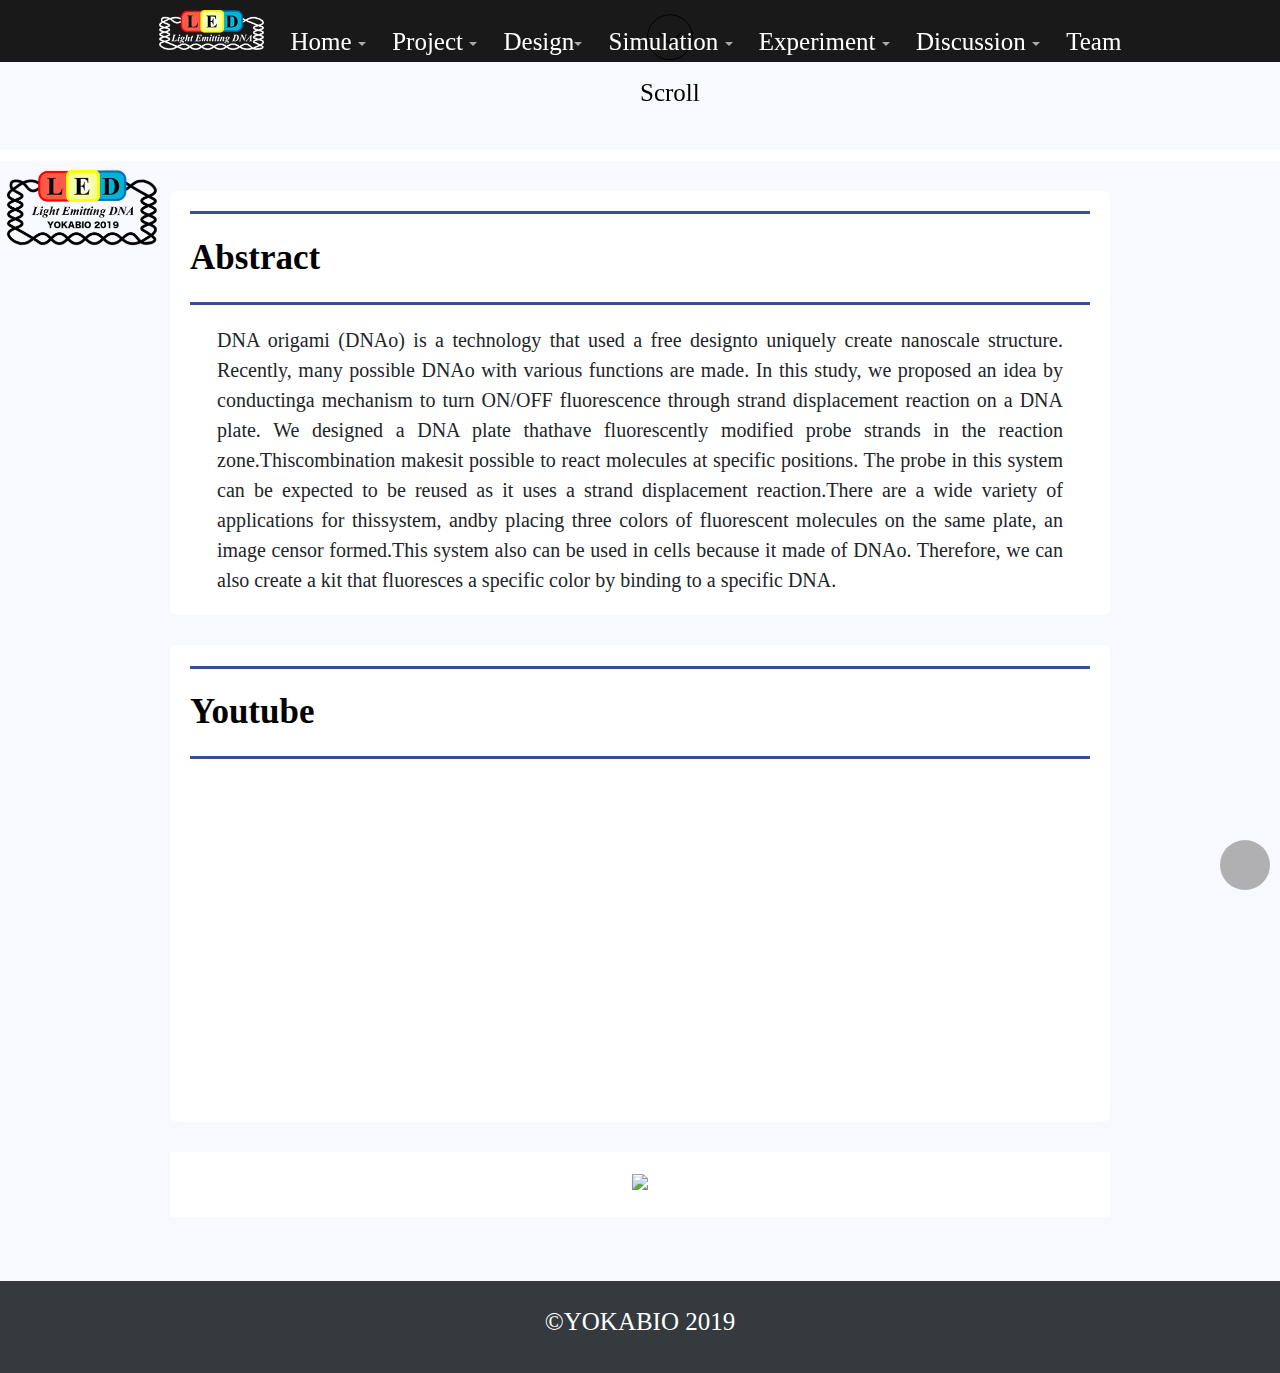
==== index.html @ 9dc6a233 "Add files via upload" ====
<!doctype html>

<html lang="ja">



<head>

	<meta charset="utf-8">

	<meta name="viewport" content="width=device-width, initial-scale=1, shrink-to-fit=no">

	<meta http-equiv="x-ua-compatible" content="ie=edge">


	<link rel="stylesheet" href="Web/common.css">


	<link rel="stylesheet" href="https://use.fontawesome.com/releases/v5.2.0/css/all.css" integrity="sha384-hWVjflwFxL6sNzntih27bfxkr27PmbbK/iSvJ+a4+0owXq79v+lsFkW54bOGbiDQ" crossorigin="anonymous">


	<title>YOKABIO2019</title>


	<script src="https://ajax.googleapis.com/ajax/libs/jquery/3.2.1/jquery.min.js"></script>
	<script src="Web/js/jquery.rwdImageMaps.min.js"></script>
	<script src="Web/cjs/ham_menu.js"></script>
	<script src="Web/cjs/imagemap.js"></script>
	<script src="Web/cjs/menu_scroll.js"></script>
	<script src="Web/cjs/scroll.js"></script>
	<script src="Web/cjs/submenu.js"></script>
	<script src="Web/cjs/submenu_k.js"></script>
	<script src="Web/cjs/top_image.js"></script>
</head>



<body>
	<!--Topについて-->
	<header>
		<video src="Web/img/main.mp4" loop autoplay muted playsinline></video>
		<a href="#subA"><span></span>Scroll</a>
	</header>
		
	<!--ハンバーガーメニュー-->
	<div class="navToggle">
		<span></span><span></span><span></span><span>menu</span>
	</div>
	<nav class="globalMenuSp">
		<ul>
			<div class="space"></div><div class="space"></div><div class="space"></div><div class="space"></div>
			<li><a href="Web/Home/Home.html">Home <span class="caret"></span></a></li>
			<li><a href="Web/Project/Project.html">Project <span class="caret"></span></a></li>
			<li><a href="Web/Design/Design.html">Design<span class="caret"></span></a></li>
			<li><a href="Web/Simulation/Simulation.html">Simulation <span class="caret"></span></a></li>
			<li><a href="Web/Experiment/Experiment.html">Experiment <span class="caret"></span></a></li>
			<li><a href="Web/Discussion/Discussion.html">Discussion<span class="caret"></span></a></li>
			<li><a href="Web/Team/Team.html">Team</a></li>
		</ul>
	</nav>
		
			
	<!--↓ナビゲーションバー(メイン)↓-->
	<nav id="menu-wrap2">
		<div class="cp_navi">
		<ul>
			<li><a href="Web/Home/Home.html"><img src="Web/img/icon.png" height="40px"><a></li>
			<li>
				<a href="Web/Home/Home.html">Home <span class="caret"></span></a>
				<div>
				<ul>
					<li><a href="Web/Home/Home.html#ABSTRACT">Abstract</a></li>
					<li><a href="Web/Home/Home.html#YOUTUBE">Youtube</a></li>
				</ul>
				</div>
			</li>
			<li>
				<a href="Web/Project/Project.html">Project <span class="caret"></span></a>
				<div>
				<ul>
					<li><a href="Web/Project/Project.html#Background">Background</a></li>
					<li><a href="Web/Project/Project.html#TheProblem">The Problem</a></li>
					<li><a href="Web/Project/Project.html#Idea">Our idea</a></li>
				</ul>
				</div>
			</li>
			<li>
				<a href="Web/Design/Design.html">Design<span class="caret"></span></a>
				<div>
				<ul>
					<li><a href="Web/Design/Design.html#Mechanism">Mechanism</a></li>
					<li><a href="Web/Design/Design.html#DNAo">DNA origami</a></li>
					<li><a href="Web/Design/Design.html#DSD">DNA strand displacement network</a></li>
				</ul>
				</div>
			</li>
			<li>
				<a href="Web/Simulation/Simulation.html">Simulation <span class="caret"></span></a>
				<div>
				<ul>
					<li><a href="Web/Simulation/Simulation.html#cadnano">cadnano</a></li>
					<li><a href="Web/Simulation/Simulation.html#nupack">nupack</a></li>
				</ul>
				</div>
			</li>
			<li>
				<a href="Web/Experiment/Experiment.html">Experiment <span class="caret"></span></a>
				<div>
				<ul>
					<li><a href="Web/Experiment/Experiment.html#DSDr">DSD</a></li>
					<li><a href="Web/Experiment/Experiment.html#DNAo">DNAo</a></li>
					<li><a href="Web/Experiment/Experiment.html#san">DSD on DNAo</a></li>
				</ul>
				</div>
			</li>
			<li>
				<a href="Web/Discussion/Discussion.html">Discussion <span class="caret"></span></a>
				<div>
				<ul>
					<li><a href="Web/Discussion/Discussion.html#Future">Future</a></li>
					<li><a href="Web/Discussion/Discussion.html#ELSI">ELSI</a></li>
				</ul>
				</div>
			</li>							
			<li><a href="Web/Team/Team.html">Team</a></li>
		</ul>
		</div>
	</nav>
	<!--↑ナビゲーションバー(メイン)↑-->
				
	<!--↓ナビゲーションバー(サブ)-->
	<div id="na">
		<div id="navitop">
			<li><a href="Web/Home/Home.html"><img src="Web/img/icon2.png"><a></li>
		</div>
	</div>
	<!--↑ナビゲーションバー(サブ)↑-->
				
	<!--↓トップに戻るボタン↓-->
	<div id="page_top">
		<i class="fas fa-angle-double-up fa-2x faa-bounce animated-hover top-bottom"></i>
	<a href="#"></a></div>
	<!--↑トップに戻るボタン↑-->
		
						
   <!--<div class="space"></div>-->
		

		
		
		
		
	<main class="container">
		
		<div class="space" id="subA"></div>

		<div class="section1"  id="ABSTRACT">
			<h1>Abstract</h1>
			<div class="space"></div>
			<p>DNA origami (DNAo) is a technology that used a free designto uniquely create nanoscale structure. Recently, many possible DNAo with various functions are made. In this study, we proposed an idea by conductinga mechanism to turn ON/OFF fluorescence through strand displacement  reaction  on  a  DNA  plate.  We  designed  a  DNA  plate  thathave  fluorescently modified  probe  strands  in  the  reaction  zone.Thiscombination  makesit  possible  to  react molecules at specific positions. The probe in this system can be expected to be reused as it uses a strand displacement reaction.There are a wide variety of applications for thissystem, andby placing three colors of fluorescent molecules on the same plate, an image censor formed.This system also can be used in cells because it made of DNAo. Therefore, we can also create a kit that fluoresces a specific color by binding to a specific DNA.</p>
		</div>
	
		<div class="space"></div>

		<div class="section1" id="YOUTUBE">
			<h1>Youtube</h1>
			<div class="space"></div>
			<iframe width="560" height="315" src="https://www.youtube.com/embed/-O4PA_ul11g" frameborder="0" allow="accelerometer; autoplay; encrypted-media; gyroscope; picture-in-picture" allowfullscreen></iframe>
		</div>
						
		<div class="space"></div>
						
		<div class="section1"  id="Materials">
			<img class="imageIn" src="Web/img/map.png" usemap="#image-map">
			<map name="image-map">
				<area shape="circle" coords="508,142,96" href="Web/Design/Design.html" target="" alt="blueBall" title="blueBall" />
				<area shape="circle" coords="509,373,97" href="Web/Design/Design.html" target="" alt="blueBall" title="blueBall" />
				<area shape="circle" coords="805,373,96" href="Web/Design/Design.html" target="" alt="blueBall" title="blueBall" />
				<area shape="circle" coords="1096,142,97" href="Web/Experiment/Experiment.html" target="" alt="blueBall" title="blueBall" />
				<area shape="circle" coords="1093,367,96" href="Web/Experiment/Experiment.html" target="" alt="blueBall" title="blueBall" />
				<area shape="circle" coords="1091,618,96" href="Web/Experiment/Experiment.html" target="" alt="blueBall" title="blueBall" />
				<area shape="circle" coords="459,638,65" href="Web/Experiment/Experiment.html" target="" alt="blueBall" title="blueBall" />
				<area shape="circle" coords="642,638,64" href="Web/Experiment/Experiment.html" target="" alt="blueBall" title="blueBall" />
				<area shape="circle" coords="825,637,66" href="Web/Experiment/Experiment.html" target="" alt="blueBall" title="blueBall" />
			</map>
		</div>
		
		
	</main>


	<footer>
		<p>&copy;YOKABIO 2019</p>
	</footer>

</body>

</html>
---- Web/common.css ----
/* 
html5doctor.com Reset Stylesheet
v1.6.1
Last Updated: 2010-09-17
Author: Richard Clark - http://richclarkdesign.com 
Twitter: @rich_clark
*/
html, body, div, span, object, iframe,

h1, h2, h3, h4, h5, h6, p, blockquote, pre,

abbr, address, cite, code,

del, dfn, em, img, ins, kbd, q, samp,

small, strong, var, b, i,

dl, dt, dd, ol, ul, li,

fieldset, form, label, legend,

table, caption, tbody, tfoot, thead, tr, th, td,

article, aside, canvas, details, figcaption, figure, 

footer, header, hgroup, menu, nav, section, summary,

time, mark, audio, video {
	margin:0;
	padding:0;
	border:0;
	outline:0;
	font-size:100%;
	vertical-align:baseline;
	background: transparent;
}

body {
	line-height:1;
}

article,aside,details,figcaption,figure,
footer,header,hgroup,menu,nav,section { 
	display:block;
}

nav ul {
	list-style:none;
}

blockquote, q {
	quotes:none;
}

blockquote:before, blockquote:after,
q:before, q:after {
	content:'';
	content:none;
}

a {
	margin:0;
	padding:0;
	font-size:100%;
	vertical-align:baseline;
	background:transparent;
}

/* change colours to suit your needs */

ins {
	/*三ケタの色RGB（２５５，２５５，２５５）で書けることを示す）*/
	background-color:#ff9;
	color:#000;
	text-decoration:none;
}

/* change colours to suit your needs */
mark {
	background-color:#ff9;
	color:#000; 
	font-style:italic;
	font-weight:bold;
}

del {
	text-decoration: line-through;
}

abbr[title], dfn[title] {
	border-bottom:1px dotted;
	cursor:help;
}

table {
	border-collapse:collapse;
	border-spacing:0;
}

/* change border colour to suit your needs */

hr {
	display:block;
	height:1px;
	border:0;
	border-top:1px solid #cccccc;
	margin:1em 0;
	padding:0;
}

input, select {
	vertical-align:middle;
}

/*----------以上、リセットCSS------------------*/
/*文章の行間などを設定している*/
body {
	position: relative;
	margin: 0;
	font-family:  'Times New Roman',-apple-system,BlinkMacSystemFont,"Segoe UI",Roboto,"Helvetica Neue",Arial,sans-serif,"Apple Color Emoji","Segoe UI Emoji","Segoe UI Symbol";
	font-size: 1rem;
	font-weight: 400;
	line-height: 1.5;
	color: #212529;
	text-align: left;
	background-color: #f8f8ff;/*背景色*/
	
	background-image: url("img/BI.png");
	background-attachment: fixed;
	background-size: 100% 100%;
}
/*ヘッダー（グローバルナビゲーションを囲っている）*/
header {
	text-align: center;
	font-size: 25px;
	height: auto;
	background: white;
	position: relative;/*相対配置*/
}
header p {
	position: absolute;
	color: red;/*文字は白に*/
	font-weight: bold; /*太字に*/
	font-size: 2.4em;/*サイズ2倍*/
	font-family: Helvetica , "游ゴシック", sans-serif;
	top: 90%;
	left: 77%;
	-ms-transform: translate(-50%,-50%);
	-webkit-transform: translate(-50%,-50%);
	transform: translate(-50%,-50%);
	margin:0;
	padding:0;
	width: 600px;
}
header video {
	width: 100%;
	height: auto;
	text-align: center;
	font-wight: bold;
	font-size 2em;
	color: white;
	font-size: 50px;
	padding-top: auto;
	background-color: #f8f8ff;/*背景色*/
}

/*Experiment下のexperiment,simulationなどの項目を囲む*/
nav {
	text-align: center;
	font-size: 25px;
	height: auto;
	background: #f8f9fa;
}
/*------------------------------------------------------------------------------------------------------------------------------------------------------------*/
/*本文が中央ぞろえになり左右に余白を設定している。*/
.container{
	margin: 0 10%;
	text-align: center;
	/*background-color: white;*//*サイドメニューの兼ね合いが生じる*/
}
/*section1で設定した文章が灰色の枠に囲まれる*/
.section1 {
	width: 900px;
	height: auto;
	padding-bottom: 2%;
		padding-top: 2%;
		padding-left: 2%;
		padding-right: 2%;
	background-color: white;
	/*background-color: transparent;*/
	border-radius: 1%;
	margin-top: 1%;
	margin-left: auto;
	margin-right: auto;
}
/*section2で設定した文章が白色の枠に囲まれる*/
.section2 {
	width: 900px;
	height: auto;
	padding-bottom: 2%;
		padding-top: 2%;
		padding-left: 2%;
		padding-right: 2%;
	background-color: white;
	/*background-color: transparent;*/
	border-radius: 1%;
	margin-top: 0;/*1%*/
	margin-left: auto;
	margin-right: auto;
}
/*section1のh1で囲まれた題名(experience,simulation)が強調表示される。*/
.section1 h1{
	color: black;
	text-align: left;
	font-size: 35px;
	padding-top: 2%;
	padding-bottom: 2%;
	padding-left: 2%;
	
	padding: 0.5em 0;/*上下の余白*/
	border-top: solid 3px #364e96;/*上線*/
	border-bottom: solid 3px #364e96;/*下線*/

}
/*section2の題名(experience,simulation)が強調表示される。*/
.section2 h1{
	color: black;
	text-align: left;
	font-size: 35px;
	padding-top: 2%;
	padding-bottom: 2%;
	padding-left: 2%;
	
	padding: 0.5em 0;/*上下の余白*/
	border-top: solid 3px #364e96;/*上線*/
	border-bottom: solid 3px #364e96;/*下線*/
}
/*section1のh2で囲まれた題名(experience,simulation)が強調表示される。fontsizeが違う*/
.section1 h2{
	color: black;
	text-align: left;
	font-size: 25px;
	padding-top: 2%;
	padding-bottom: 2%;
	padding-left: 2%;
}
/*section2のh2で囲まれた題名(experience,simulation)が強調表示される。fontsizeが違う*/
.section2 h2{
	color: black;
	text-align: left;
	font-size: 25px;
	padding-top: 2%;
	padding-bottom: 2%;
	padding-left: 2%;
}
/*section1で囲まれた文章の表示が変わる*/
.section1 p{
	text-align: justify;
	font-size: 20px;
	padding-left: 3%;
	padding-right: 3%;
}
/*section2で囲まれた文章の表示が変わる*/
.section2 p{
	text-align: justify;
	font-size: 20px;
	padding-left: 3%;
	padding-right: 3%;
}
/*------------------------------------------------------------------------------------------------------------------------------------------------------------*/
.section1 ol{
	padding-left: 40px;
	padding-right: 10px;
	padding-top: 10px;
	padding-bottom: 10px
}
/*section2の題名(experience,simulation)が強調表示される。*/
.section2 ol{
	padding-left: 30px;
	padding-right: 10px;
	padding-top: 10px;
	padding-bottom: 10px
}
/*section1のh1で囲まれた題名(experience,simulation)が強調表示される。*/
.section1 ol li{
	text-align: left;
	font-size: 20px;
	padding-left: 1%;
	padding-right: 1%;

}
/*section2の題名(experience,simulation)が強調表示される。*/
.section2 ol li{
	text-align: left;
	font-size: 20px;
	padding-left: 1%;
	padding-right: 1%;
}

/*section1のh1で囲まれた題名(experience,simulation)が強調表示される。*/
.section1 ul{
	padding-left: 40px;
	padding-right: 10px;
	padding-top: 10px;
	padding-bottom: 10px

}
/*section2の題名(experience,simulation)が強調表示される。*/
.section2 ul{
	padding-left: 30px;
	padding-right: 10px;
	padding-top: 10px;
	padding-bottom: 10px
}
/*section1のh1で囲まれた題名(experience,simulation)が強調表示される。*/
.section1 ul li{
	text-align: justify;
	font-size: 20px;
	padding-left: 1%;
	padding-right: 1%;

}
/*section2の題名(experience,simulation)が強調表示される。*/
.section2 ul li{
	text-align: justify;
	font-size: 20px;
	padding-left: 1%;
	padding-right: 1%;
}
.section1 pre{
	text-align: left;
	font-size: 20px;
	width: 100%
	padding-left: 3%;
	padding-right: 3%;
}
/*------------------------------------------------------------------------------------------------------------------------------------------------------------*/
.space {
	width: auto;
	height: 20px;
	margin: auto;
	background: transparent;
}
.space2{
	display: inline-block;
	float: left
	background-color: transparent;
	width: 10px;
	height: auto;
	padding-bottom: 3%;
	border-radius: 1%;
	margin-top: 1%;
	margin-left: auto;
	margin-right: auto;*/
}
/*------------------------------------------------------------------------------------------------------------------------------------------------------------*/
/*一番下のcYOKABIOの表示をよくする*/
footer {
	height: 70px;
	font-size: 25px;
	padding-top: 22px;
	margin-top: 5%;
	background-color: #353A3F;
	color: white;
	text-align: center;
}
footer p{
	background-color: #353A3F;
	color: white;
}
/*------------------------------------------------------------------------------------------------------------------------------------------------------------*/
/*↓トップに戻るボタン用（使っていない）↓*/
#page_top{
	width: 50px;
	height: 50px;
	position: fixed;
	right: 10px;
	bottom: 10px;
	background: gray;
	opacity: 0.6;
	border-radius: 50%;
}

#page_top a{
	position: relative;
	display: block;
	width: 50px;
	height: 50px;
	text-decoration: none;
}

.top-bottom{
	position: fixed;
	right: 25px;
	bottom: 20px;
	color: whitesmoke;
}
/*------------------------------------------------------------------------------------------------------------------------------------------------------------*/
/*メニューを下スクロールで隠すため*/
#menu-wrap2 {
	position: fixed;
	z-index: 9999;
	width: 100%;
	/*left: 0;*/
	top: 0;
	/*上野メニューの色を変える*/
	background: rgba(0,0,0,.9);;
	transition: .3s;
}
/*メニューを下スクロールで隠すため*/
#menu-wrap {
	position: fixed;
	z-index: 9999;
	width: 100%;
	/*left: 0;*/
	top: 0;
	/*上野メニューの色を変える*/
	background: rgba(0,0,0,.0);
	transition: .3s;
}/*
#menu {
	list-style-type: none;
	width: 960px;
	margin: 0px auto;
	padding: 0;
}
#menu li {
	width: 20%;
	float: left;
	margin: 0;
	padding: 0;
	text-align: center;
}
#menu li a {
	display: block;
	width : 100%;
	padding: 20px 0;
	color: #fff;
	font-size: 14px;
	line-height: 1;
	text-decoration: none;
	transition: .3s;*/
}/*hoverでカーソル時に色を付ける*//*
#menu li a:hover {
	background: rgba(0,0,0,.3); 
}*//*------------------------------------------------------------------------------------------------------------------------------------------------------------*/

/*ナビゲーション（上につくメニュー欄）*/
.cp_navi {
	background-color: black;
	border: 1px solid #dedede;
	border-radius: 4px;
	box-shadow: 0 2px 2px -1px rgba(0, 0, 0, 0.055);
	color: #888888;
	display: block;
	margin: 1em 0%;
	overflow: hidden;
	width: 100%;
}
.cp_navi ul {
	margin: 0;
	padding: 0;
}
.cp_navi ul li {
	display: inline-block;
	list-style-type: none;
	-webkit-transition: all 0.2s;
	        transition: all 0.2s;
}
.cp_navi ul li a img{
	padding-top: 10px;
}
/*タイトル*/
.cp_navi ul li h1{
	display: inline-block;
	list-style-type: none;
	-webkit-transition: all 0.2s;
	        transition: all 0.2s;
}
/*下▲マーク*/
.cp_navi > ul > li > a > .caret {
	border-top: 4px solid #aaaaaa;
	border-right: 4px solid transparent;
	border-left: 4px solid transparent;
	content: '';
	display: inline-block;
	height: 0;
	width: 0;
	vertical-align: middle;
	-webkit-transition: color 0.1s linear;
	        transition: color 0.1s linear;
}
/*マークの下に表示*/
.cp_navi > ul > li > a {
	/*Homeなどの文字の色*/
	/*color: #aaaaaa;*/
	color: white;
	display: block;
	line-height: 40px;/*line-height: 56px;*/
	padding: 0 10px;
	text-decoration: none;
}/*触ると赤くなる →修正して水色に変更(古賀)*/
.cp_navi > ul > li:hover {
	background-color: rgb(106, 181, 252);
}
.cp_navi > ul > li:hover > a {
	color: rgb( 255, 255, 255 );
}
.cp_navi > ul > li:hover > a > .caret {
	border-top-color: rgb( 255, 255, 255 );
}
/*下につくものがボックスになる*/
.cp_navi > ul > li > div {
	/*下につけたものを同様に水色に変更(古賀)*/
	background-color: rgb(106, 181, 252);
	border-top: 0;
	border-radius: 0 0 4px 4px;
	box-shadow: 0 2px 2px -1px rgba(0, 0, 0, 0.055);
	display: none;
	margin: 0;
	opacity: 0;
	position: absolute;
	width: 300px;/*165px*/
	visibility: hidden;
	-webkit-transiton: opacity 0.2s;
	       transition: opacity 0.2s;
}
/*カーソル合わせると下に表示が出る visibilityはボックスの表示（visible）・非表示（hidden）を指定する際に使用*/
.cp_navi > ul > li:hover > div {
	display: block;
	opacity: 1;
	visibility: visible;
}
/*下に表示されるのが横から縦の表示になる*/
.cp_navi > ul > li > div ul > li {
	display: block;
}
/*下表示をきれいにする*/
.cp_navi > ul > li > div ul > li > a {
	color: #ffffff;
	display: block;
	padding: 5px 24px;/*padding: 12px 24px;*/
	text-decoration: none;
	
	border-bottom: solid 1px rgba( 255, 255, 255, 0.2);/*下線 追加部分*/
}
/*下表示にカーソル合わせたときに反応する*/
.cp_navi > ul > li > div ul > li:hover > a {
	background-color: rgba( 255, 255, 255, 0.1);
}
/*------------------------------------------------------------------------------------------------------------------------------------------------------------*/
/*↓サブナビゲーションバー用(スクロールに追従させる)↓sticky使うので使わない*/
.is-fixed {
	position: fixed;
		display:block;
	top: 0;
	left: 0;
	z-index: 2;
	width: 100%;
}
/*↑サブナビゲーションバー用↑*/
/*------------------------------------------------------------------------------------------------------------------------------------------------------------*/
/*サブナビゲーション*/
#na{
	float: left;
	width: 150px;
	
	position: -webkit-sticky;
	position: sticky;
	top: 4em; /*ここで止める位置を調整する*/
	
	/*background-color: gray;
	border-radius: 1%;*/
}
#navitop{
	float: left;
	display:block;
	margin-left:1%;
	margin-top:3%;
	padding-left:0;
	list-style-type:none;
	/*border-top:1px solid #cccccc;*/
	width: 150px;

	font-size: 30px;
}
#navitop  a{
	display:block;
	padding:5px 0px 5px 5px;
	/*background-color:#eeeeee;*/
	background:transparent;
	text-decoration:none;
	color:#555555;
	width:auto;

	text-align: left;
}
#navitop li a img{
	display:block;
	background:transparent;
	width:150px;
	height; auto;

}
#navitop li a img.hover{
	background-color:#aaaaaa;
}
/*サブメニュー（横にくっついているやつ）*/
#navi{
	float: left;
	display:inline-block;
	margin-left:1%;
	margin-top:5%;
	padding-left:0;
	list-style-type:none;
	/*border-top:1px solid #cccccc;*/
	width: 150px;

	border-left: solid 2px blue;
	font-size: 20px;
}

#navi li{
	/*border-left:1px solid #cccccc;
	border-right:1px solid #cccccc;
	border-bottom:1px solid #cccccc;*/
}

#navi  a{
	display:block;
	padding:5px 0px 5px 5px;
	/*background-color:#eeeeee;*/
	background:transparent;
	text-decoration:none;
	color:#555555;
	width:auto;

	text-align: left;
}

#navi a:hover{
	background-color:#aaaaaa;
}

#navi li.on{
	font-weight:bold;
}

/*sabumenyu強引なので変えたい*/
#navitop2{
	float: left;
	display:block;
	margin-left:0;
	margin-top:15%;
	padding-left:0;
	list-style-type:none;
	/*border-top:1px solid #cccccc;*/
	width: 150px;

	font-size: 30px;
}
#navitop2  a{
	display:block;
	padding:5px 0px 5px 0px;
	/*background-color:#eeeeee;*/
	background:transparent;
	text-decoration:none;
	color:#555555;
	width:auto;

	text-align: left;
}
/*サブメニュー（横にくっついているやつ）*/
#navi2{
	float: left;
	/*display:inline-block;*/
	margin-left:0;
	margin-top:10%;
	padding-left:0;
	list-style-type:none;
	/*border-top:1px solid #cccccc;*/
	width: 150px;

	border-left: solid 2px blue;
	font-size: 20px;
}

#navi2 li{
	/*border-left:1px solid #cccccc;
	border-right:1px solid #cccccc;
	border-bottom:1px solid #cccccc;*/
}

#navi2  a{
	display:block;
	padding:5px 0px 5px 5px;
	/*background-color:#eeeeee;*/
	background:transparent;
	text-decoration:none;
	color:#555555;
	width:auto;

	text-align: left;
}

#navi2 a:hover{
	background-color:#aaaaaa;
}

#navi2 li.on{
	font-weight:bold;
}
/*------------------------------------------------------------------------------------------------------------------------------------------------------------*/
p.break{
	word-break: break-all;
}
/*------------------------------------------------------------------------------------------------------------------------------------------------------------*/
.navToggle {
	display: block;
	position: fixed;    /* bodyに対しての絶対位置指定 */
	left: 13px;
	top: 12px;
	width: 42px;
	height: 51px;
	cursor: pointer;
	z-index: 3;
	background-color: #666;/*広げる前の色#666 rgb(106, 181, 252, 0.9)*/
	text-align: center;
}
 
.navToggle span {
	display: block;
	position: absolute;    /* .navToggleに対して */
	width: 30px;
	border-bottom: solid 3px #eee;
	-webkit-transition: .35s ease-in-out;
	-moz-transition: .35s ease-in-out;
	transition: .35s ease-in-out;
	left: 6px;
}
 
.navToggle span:nth-child(1) {
	top: 9px;
}
 
.navToggle span:nth-child(2) {
	top: 18px;
}
 
.navToggle span:nth-child(3) {
	top: 27px;
}
 
.navToggle span:nth-child(4) {
	border: none;
	color: #eee;
	font-size: 9px;
	font-weight: bold;
	top: 34px;
}

/* 最初のspanをマイナス45度に */
.navToggle.active span:nth-child(1) {
	top: 18px;
	left: 6px;
	-webkit-transform: rotate(-45deg);
	-moz-transform: rotate(-45deg);
	transform: rotate(-45deg);
}
 
/* 2番目と3番目のspanを45度に */
.navToggle.active span:nth-child(2),
.navToggle.active span:nth-child(3) {
	top: 18px;
	-webkit-transform: rotate(45deg);
	-moz-transform: rotate(45deg);
	transform: rotate(45deg);
}

nav.globalMenuSp {
	display: block;/**/
	position: fixed;
	z-index: 2;
	top: 0;
	left: 0;
	background-color: #ccc;/*	background: #fff; #ccc*/
	color: #000;
	text-align: center;
	transform: translateX(-120%);/*XとYで横から出てくるか縦から出てくるか指定できる*/
	transition: all 0.6s;
	width: 40%;/*100%だと画面一杯*/
	
	height: 100%;
	float:left;/*左側に配置したいとき*/
	overflow: scroll;
}
 
nav.globalMenuSp ul {
	background-color: #ccc;
	margin: 0 auto;
	padding: 0;
	width: 100%;
}
 
nav.globalMenuSp ul li {
	font-size: 0.9em;/*文字の大きさ*/
	list-style-type: none;
	padding: 0;
	width: 100%;
	border-bottom: 1px dotted #333;/*文字の境に点線*/
}
 
/* 最後はラインを描かない */
nav.globalMenuSp ul li:last-child {
	padding-bottom: 0;
	border-bottom: none;
}
 
nav.globalMenuSp ul li a {
	display: block;
	color: #000;/*文字の色*/
	padding: 0.2em 0;/*縦方向の幅を指定できる*/
}
 
/* このクラスを、jQueryで付与・削除する */
nav.globalMenuSp.active {
	transform: translateX(0%);/*-100と０で移動する*/
}

/*------------------------------------------------------------------------------------------------------------------------------------------------------------*/
.header{
	paddig: 10px 10px 0 10px;
	background-color: #8abc60;
}

.header h1{
	margine: 0;
	font-size:24px;
	line-height: 1;
}

.header h1 a{
	color: #fff;
	text-decoration:none;
}

.header .logo{
	margine: 0 10px 0 0;
	border: none;
	vertical-align: -15px;
}
/*------------------------------------------------------------------------------------------------------------------------------------------------------------*/
/*スクロールダウンボタン*/
header a {
	padding-top: 60px;
	position: absolute;
	bottom: 0px;
	left: 50%;
	z-index: 2;
	display: inline-block;
	-webkit-transform: translate(0, -50%);
	transform: translate(0, -50%);
	text-decoration: none;
	color: black;/*スクロールボタンの文字の色*/
}
header a span {
	position: absolute;
	top: 0;
	left: 50%;
	width: 46px;
	height: 46px;
	margin-left: -23px;
	border: 1px solid black;/*#fff*/
	border-radius: 100%;
	box-sizing: border-box;
}
header a span::after {
	position: absolute;
	top: 50%;
	left: 50%;
	content: '';
	width: 16px;
	height: 16px;
	margin: -12px 0 0 -8px;
	border-left: 1px solid black;
	border-bottom: 1px solid black;
	-webkit-transform: rotate(-45deg);
	transform: rotate(-45deg);
	box-sizing: border-box;
}
header a span::before {
	position: absolute;
	top: 0;
	left: 0;
	z-index: -1;
	content: '';
	width: 44px;
	height: 44px;
	box-shadow: 0 0 0 0 rgba(255,255,255,.1);/*255→0*/
	border-radius: 100%;
	opacity: 0;
	-webkit-animation: sdb 3s infinite;
	animation: sdb 3s infinite;
	box-sizing: border-box;
}
@-webkit-keyframes sdb {
	0% {
		opacity: 0;
	}
	30% {
		opacity: 1;
	}
	60% {
		box-shadow: 0 0 0 60px rgba(0,0,0,.1);
		opacity: 0;
	}
	100% {
		opacity: 0;
	}
}
@keyframes sdb {
	0% {
		opacity: 0;
	}
	30% {
		opacity: 1;
	}
	60% {
		box-shadow: 0 0 0 60px rgba(0,0,0,.1);
	opacity: 0;
	}
	100% {
		opacity: 0;
	}
}
/*------------------------------------------------------------------------------------------------------------------------------------------------------------*/
/*図表の設定を行う*/
.figure{
}

.figure img{
	width: 70%;
	height: auto;
}

.figure video{
	width: 70%;
	height: auto;
}

.figure h1{
	/*color: black;*/
	text-align: center;
	font-size: 25px;
	padding-bottom: 2%;
	padding-left: 2%;
	padding: 0;/*上下の余白*/
	border-top: 0;/*上線*/
	border-bottom: 0;/*下線*/
}

.figure p{
	text-align: left;
	font-size: 18px;
	padding-left: 3%;
	padding-right: 3%;
	text-align:	center;
}
/*------------------------------------------------------------------------------------------------------------------------------------------------------------*/
/*ソースコードを乗せるためのスライドパネル*/
input {
	display: none;
}
label {
	cursor: pointer;
	display: inline-block;
	padding: 10px 20px;
	border-radius: 4px;
	background: #0bd;
	color: #FFF;
	-webkit-transition: 0.1s;
	transition: 0.1s;
	width: 100px;
}
label:hover {
	background: #0090aa;
}
.panel {
	-webkit-transition: .3s ease;
	transition: .3s ease;
	height: 0;
	overflow: hidden;
	background: #F5F0CF;
	margin-top: 10px;
	padding: 0;
	border-radius: 5px;
}
input:checked + .panel {
	height: auto;
	padding: 15px;
}

/*下向き矢印*/
label span{
	display: inline-block;
	width: 0;
	height: 0;
	border-left: 5px solid transparent;
	border-right: 5px solid transparent;
	border-top: 5px solid white;
}
/*------------------------------------------------------------------------------------------------------------------------------------------------------------*/
.midasi{
	text-align:center;
	width: 900px;
	height: auto;
	padding-bottom: 3%;
	margin-top: 1%;
	margin-left: auto;
	margin-right: auto;
}
.midasi h1 {
	font-size: 40px;
	/*見出しを白→藍色へのグラデーションに変更(古賀)*/
	background: linear-gradient(#ffffff,#020085); /*背景色*/
	padding: 0.5em;/*文字周りの余白*/
	color: white;/*文字を白に*/
	
}
/*------------------------------------------------------------------------------------------------------------------------------------------------------------*/
/*edit by koga */
.photo {
	width:	100%;
	margin:		0;
	padding:	30;
	position:	relative; /* 相対位置指定 */
}
.photo img {
	width:		100%;
}
.text {
	width:		100%;
	font-size:	300%;
	text-align:	center;
	bottom:		10%;
	margin:		0;
	padding:	0;
	color:		#fff;
	background:	rgba(0,0,0,0.5); /* 帯の透明度 */
	position:	absolute; /* 絶対位置指定 */
}
/*------------------------------------------------------------------------------------------------------------------------------------------------------------*/
@media screen and (max-width:1260px){
	#navitop{
		width: 100px;
		font-size: 25px;
	}
	#navitop li a img{
		width:100px;
	}
	#navi{
		width: 100px;
		font-size: 15px;
	}
	body {
		background-image: url("img/BI2.png");
	}
}
@media screen and (max-width:1185px){
	#navitop{
		width: 85px;
		font-size: 15px;
	}
	#navitop li a img{
		width:85px;
	}
	#navi{
		width: 85px;
		font-size: 12px;
	}
}
@media screen and (max-width:1080px){
	#navitop{
		display: none;
	}
	#navitop2{
		display: none;
	}
}
@media screen and (max-width:900px){
	.cp_navi{
		display: none;
	}
}
@media screen and (max-width:1000px){
.cp_navi ul li img{
		display: none;
	}
}
@media screen and (min-width:901px){
	.navToggle {
		display: none;
	}
}
@media screen and (min-width:900px){
	nav.globalMenuSp {
		display: none;/**/
	}
}
@media screen and (max-width:1000px){
    .section1 {
		width: auto;
	}
	.section2 {
		width: auto;
	}	
	
}
@media screen and (max-width:1000px){
	.midasi{
		width: auto;
	}
}
@media screen and (max-width:1350px){
	header p {
		position: absolute;
		font-weight: bold; /*太字に*/
		font-size: 1.5em;/*サイズ2倍2em*/
		top: 90%;
		left: 70%;
		width: 400px;
	}
}
/*スマートフォンの大きさの時*/
@media screen and (max-width:650px){
	/*本文が中央ぞろえになり左右に余白を設定している。*/
	.container{
		margin: 0;
		text-align: center;
	}
	/*section1で設定した文章が灰色の枠に囲まれる*/
	.section1 {
		width: auto;
		height: auto;
		padding-bottom: 0;
		/*background-color: gainsboro;*/
		background-color: white;
		border-radius: 0;
		margin-top: 1%;
		margin-left: auto;
		margin-right: auto;
	}
	/*section2で設定した文章が白色の枠に囲まれる*/
	.section2 {
		width: auto;
		height: auto;
		padding-bottom: 0;
		/*background-color: gainsboro;*/
		background-color: white;
		border-radius: 0;
		margin-top: 1%;
		margin-left: auto;
		margin-right: auto;
	}
	/*section1のh1で囲まれた題名(experience,simulation)が強調表示される。*/
	.section1 h1{
		color: black;
		text-align: left;
		font-size: 25px;
		padding-top: 1%;
		padding-bottom: 1%;
		padding-left: 1%;
	
		padding: 0.2em 0;/*上下の余白0.5*/
		border-top: solid 3px #364e96;/*上線*/
		border-bottom: solid 3px #364e96;/*下線*/
	}
	/*section2の題名(experience,simulation)が強調表示される。*/
	.section2 h1{
		color: black;
		text-align: left;
		font-size: 25px;
		padding-top: 1%;
		padding-bottom: 1%;
		padding-left: 1%;
	
		padding: 0.2em 0;/*上下の余白0.5*/
		border-top: solid 3px #364e96;/*上線*/
		border-bottom: solid 3px #364e96;/*下線*/
	}
	/*section1のh2で囲まれた題名(experience,simulation)が強調表示される。fontsizeが違う*/
	.section1 h2{
		color: black;
		text-align: left;
		font-size: 15px;
		padding-top: 2%;
		padding-bottom: 2%;
		padding-left: 2%;
	}
	/*section2のh2で囲まれた題名(experience,simulation)が強調表示される。fontsizeが違う*/
	.section2 h2{
		color: black;
		text-align: left;
		font-size: 15px;
		padding-top: 1%;
		padding-bottom: 1%;
		padding-left: 1%;
	}
	/*section1で囲まれた文章の表示が変わる*/
	.section1 p{
	text-align: justify;
		font-size: 14px;
		padding-left: 2%;
		padding-right: 2%;
	}
	/*section2で囲まれた文章の表示が変わる*/
	.section2 p{
	text-align: justify;
		font-size: 14px;
		padding-left: 2%;
		padding-right: 2%;
	}

	.section1 ol{
		padding-left: 40px;
		padding-right: 10px;
		padding-top: 10px;
		padding-bottom: 10px
	}
	.section2 ol{
		padding-left: 30px;
		padding-right: 10px;
		padding-top: 10px;
		padding-bottom: 10px
	}
	.section1 ol li{
		text-align: left;
		font-size: 14px;
		padding-left: 1%;
		padding-right: 1%;
	}
	.section2 ol li{
		text-align: left;
		font-size: 14px;
		padding-left: 1%;
		padding-right: 1%;
	}

	.section1 ul{
		padding-left: 40px;
		padding-right: 10px;
		padding-top: 10px;
		padding-bottom: 10px
	}
	.section2 ul{
		padding-left: 30px;
		padding-right: 10px;
		padding-top: 10px;
		padding-bottom: 10px
	}
	.section1 ul li{
		text-align: left;
		font-size: 14px;
		padding-left: 1%;
		padding-right: 1%;
	}
	.section2 ul li{
		text-align: left;
		font-size: 14px;
		padding-left: 1%;
		padding-right: 1%;
}

	header p {
		position: absolute;
		font-weight: bold; /*太字に*/
		font-size: 1.0em;/*サイズ2倍*/
		top:87%;
		left: 50%;
		width: 500px;
	}
	/*図表の設定を行う*/
	.figure{
	}

	.figure img{
		width: 70%;
		height: auto;
	}

	.figure video{
		width: 70%;
		height: auto;
	}

	.figure h1{
		/*color: black;*/
		text-align: center;
		font-size: 20px;
		padding-bottom: 2%;
		padding-left: 2%;
		padding: 0;/*上下の余白*/
		border-top: 0;/*上線*/
		border-bottom: 0;/*下線*/
	}

	.figure p{
		text-align: left;
		font-size: 14px;
		padding-left: 3%;
		padding-right: 3%;
		text-align:	center;
	}
}
@media screen and (max-width:1250px){
	header a{
		display:none;
	}
}
/*------------------------------------------------------------------------------------------------------------------------------------------------------------*/
.array{
}
.array p{
	text-align: left;
	font-size: 18px;
	padding-left: 3%;
	padding-right: 3%;
	border: 1px solid #ddd;
}
@media screen and (max-width:1000px){
	.array p{
		text-align: left;
		font-size: 15px;
		padding-left: 3%;
		padding-right: 3%;
		border: 1px solid #ddd;
	}
}
@media screen and (max-width:700px){
	.array p{
		text-align: left;
		font-size: 11px;
		padding-left: 3%;
		padding-right: 3%;
		border: 1px solid #ddd;
	}
}
/*------------------------------------------------------------------------------------------------------------------------------------------------------------*/
.member_top{
	display: inline-block;
	text-align: center;
	width: 90%;
}
.member_top h1{
	font-size: 35px;
}
.member_top p{
	font-size: 30px;
}
.member{
	display: inline-block;
	width: 330px;
	background-color: WHITE;
	border-radius: 10%;
	margin: 15px;
}
.member table{
	pointer-events: none;
	border-collapse: collapse;
	border-spacing: 0;
	width: 100%;
}

.member table tr{
  border-bottom: solid 1px transparent;
  cursor: pointer;
}

.member table th,table td{
  text-align: center;
  width: 30%;
  padding: 5px 0;
}

.member table img{
    border-radius: 50%;  /* 角丸半径を50%にする(=円形にする) */
    width:  250px;       /* ※縦横を同値に */
    height: 250px;       /* ※縦横を同値に */
}

.member table p{
	text-align: center;
	font-size: 30px;
	padding-left: 0%;
	padding-top: 0%;
}
.sponsor{
	display: inline-block;
	width: 100%;
	background-color: WHITE;
	border-radius: 10%;
}

.sponsor table{
	pointer-events: none;
	border-collapse: collapse;
	border-spacing: 0;
	width: 100%;
}

.sponsor table tr{
  border-bottom: solid 1px transparent;
  cursor: pointer;
}

.sponsor table th,table td{
  text-align: center;
  width: 30%;
  padding: 5px 0;
}

.sponsor table img{
    width:  90%;
}

.sponsor table p{
	text-align: center;
	font-size: 25px;
	padding-left: 0%;
	padding-top: 0%;
}
/*------------------------------------------------------------------------------------------------------------------------------------------------------------*/
.imageIn {
	width: 100%;
}

img[usemap] {
    max-width: 100%;
    height: auto;
}

/*------------------------------------------------------------------------------------------------------------------------------------------------------------*/
.btnblock{
	text-align: right;
}
.btn{
  position: relative;
  display: inline-block;
  border-radius: 5px;
  background-color: grey;
  padding: 10px;
  text-align: center;
  color: white;
  width: 250px;
  font-size: 15px;
}
.btn:after{
  display: block;
  content: "";
  position: absolute;
  top: 50%;
  right: 10px;
  width: 6px;
  height: 6px;
  margin: -4px 0 0 0;
  border-top: solid 2px #fff;
  border-right: solid 2px #fff;
  -webkit-transform: rotate(45deg);
          transform: rotate(45deg);
}
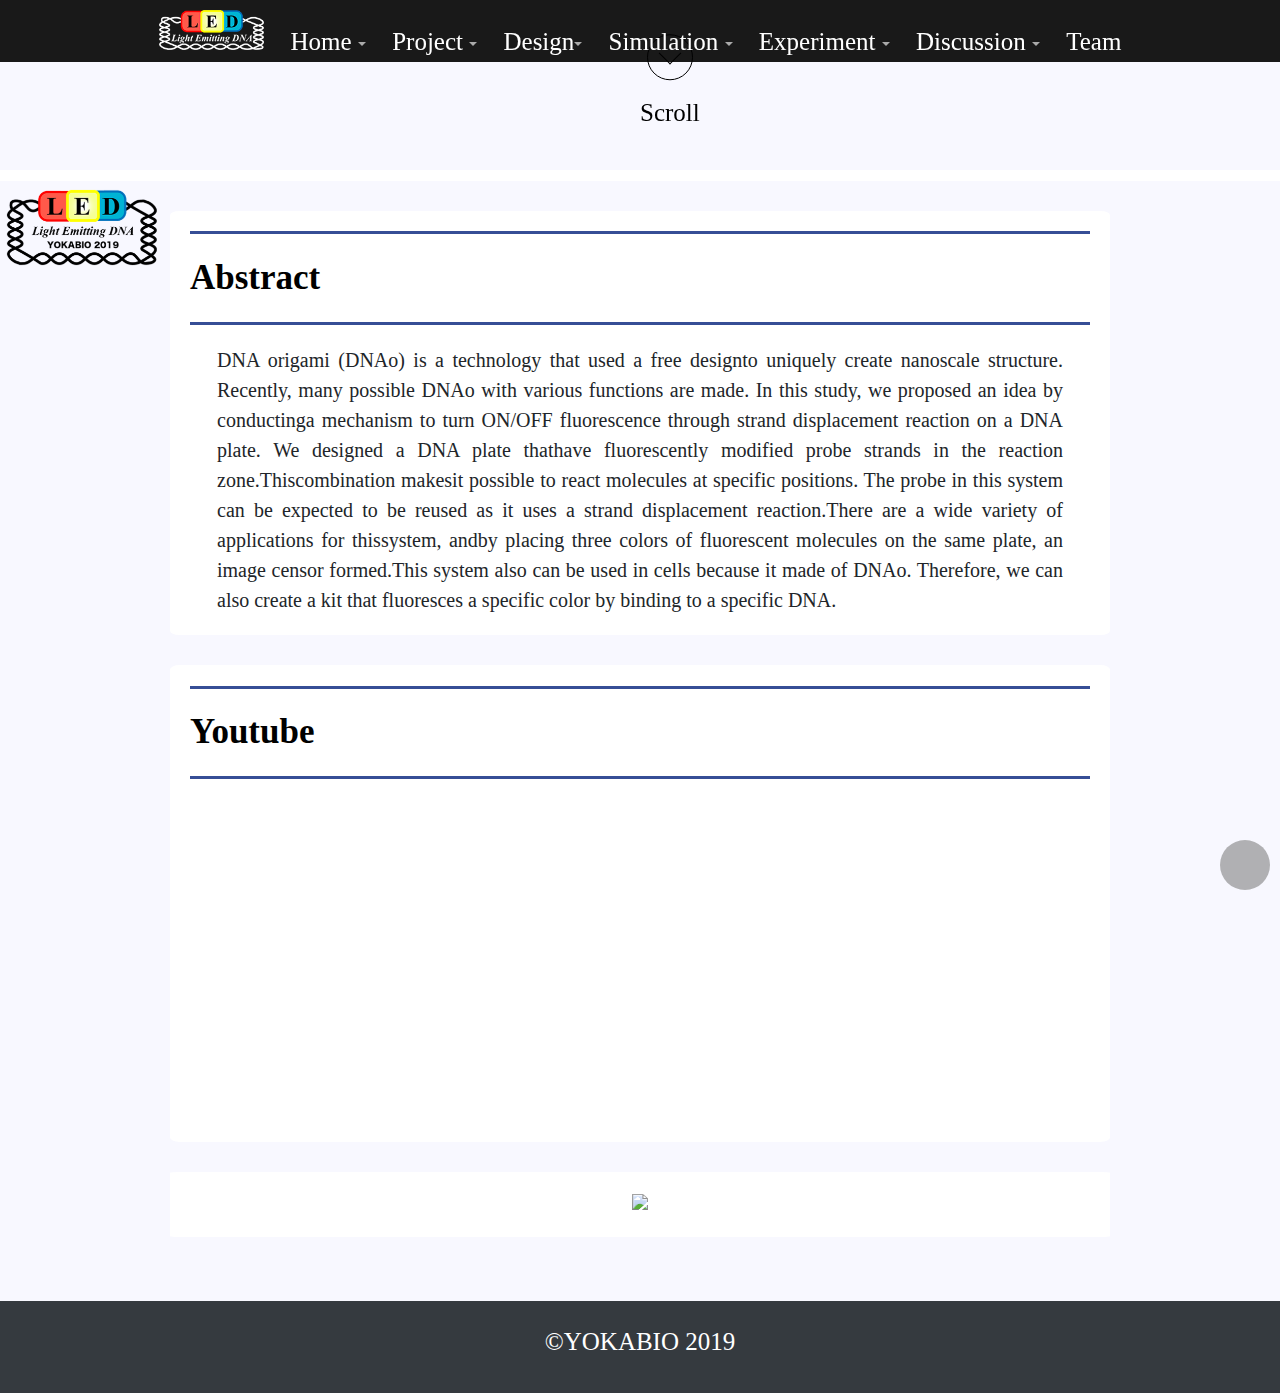
==== commit f18b5c43: "Add files via upload" ====
--- a/index.html
+++ b/index.html
@@ -38,7 +38,8 @@
 <body>
 	<!--Topについて-->
 	<header>
-		<video src="Web/img/main.mp4" loop autoplay muted playsinline></video>
+		<div class="space"></div>
+		<video src="Web/img/main.mp4" loop autoplay muted playsinline ></video>
 		<a href="#subA"><span></span>Scroll</a>
 	</header>
 		
@@ -170,18 +171,17 @@
 						
 		<div class="space"></div>
 						
-		<div class="section1"  id="Materials">
-			<img class="imageIn" src="Web/img/map.png" usemap="#image-map">
+		<div class="section1">
+			<img class="imageIn" src="../img/map.png" usemap="#image-map">
 			<map name="image-map">
-				<area shape="circle" coords="508,142,96" href="Web/Design/Design.html" target="" alt="blueBall" title="blueBall" />
-				<area shape="circle" coords="509,373,97" href="Web/Design/Design.html" target="" alt="blueBall" title="blueBall" />
-				<area shape="circle" coords="805,373,96" href="Web/Design/Design.html" target="" alt="blueBall" title="blueBall" />
-				<area shape="circle" coords="1096,142,97" href="Web/Experiment/Experiment.html" target="" alt="blueBall" title="blueBall" />
-				<area shape="circle" coords="1093,367,96" href="Web/Experiment/Experiment.html" target="" alt="blueBall" title="blueBall" />
-				<area shape="circle" coords="1091,618,96" href="Web/Experiment/Experiment.html" target="" alt="blueBall" title="blueBall" />
-				<area shape="circle" coords="459,638,65" href="Web/Experiment/Experiment.html" target="" alt="blueBall" title="blueBall" />
-				<area shape="circle" coords="642,638,64" href="Web/Experiment/Experiment.html" target="" alt="blueBall" title="blueBall" />
-				<area shape="circle" coords="825,637,66" href="Web/Experiment/Experiment.html" target="" alt="blueBall" title="blueBall" />
+				<area shape="circle" coords="374,88,64" href="Web/Design/Design.html#DSD"/>
+				<area shape="circle" coords="540,88,62" href="Web/Simulation/Simulation.html#nupack"/>
+				<area shape="circle" coords="707,88,64" href="Web/Experiment/Experiment.html#DSDr"/>
+				<area shape="circle" coords="373,248,61" href="Web/Design/Design.html#DNAo"/>
+				<area shape="circle" coords="541,249,61" href="Web/Simulation/Simulation.html#cadnano"/>
+				<area shape="circle" coords="705,249,64" href="Web/Experiment/Experiment.html#DNAo" alt="" />
+				<area shape="circle" coords="854,172,63" href="Web/Experiment/Experiment.html#san"/>
+				<area shape="circle" coords="1009,174,64" href="Web/Discussion/Discussion.html"/>
 			</map>
 		</div>
 		
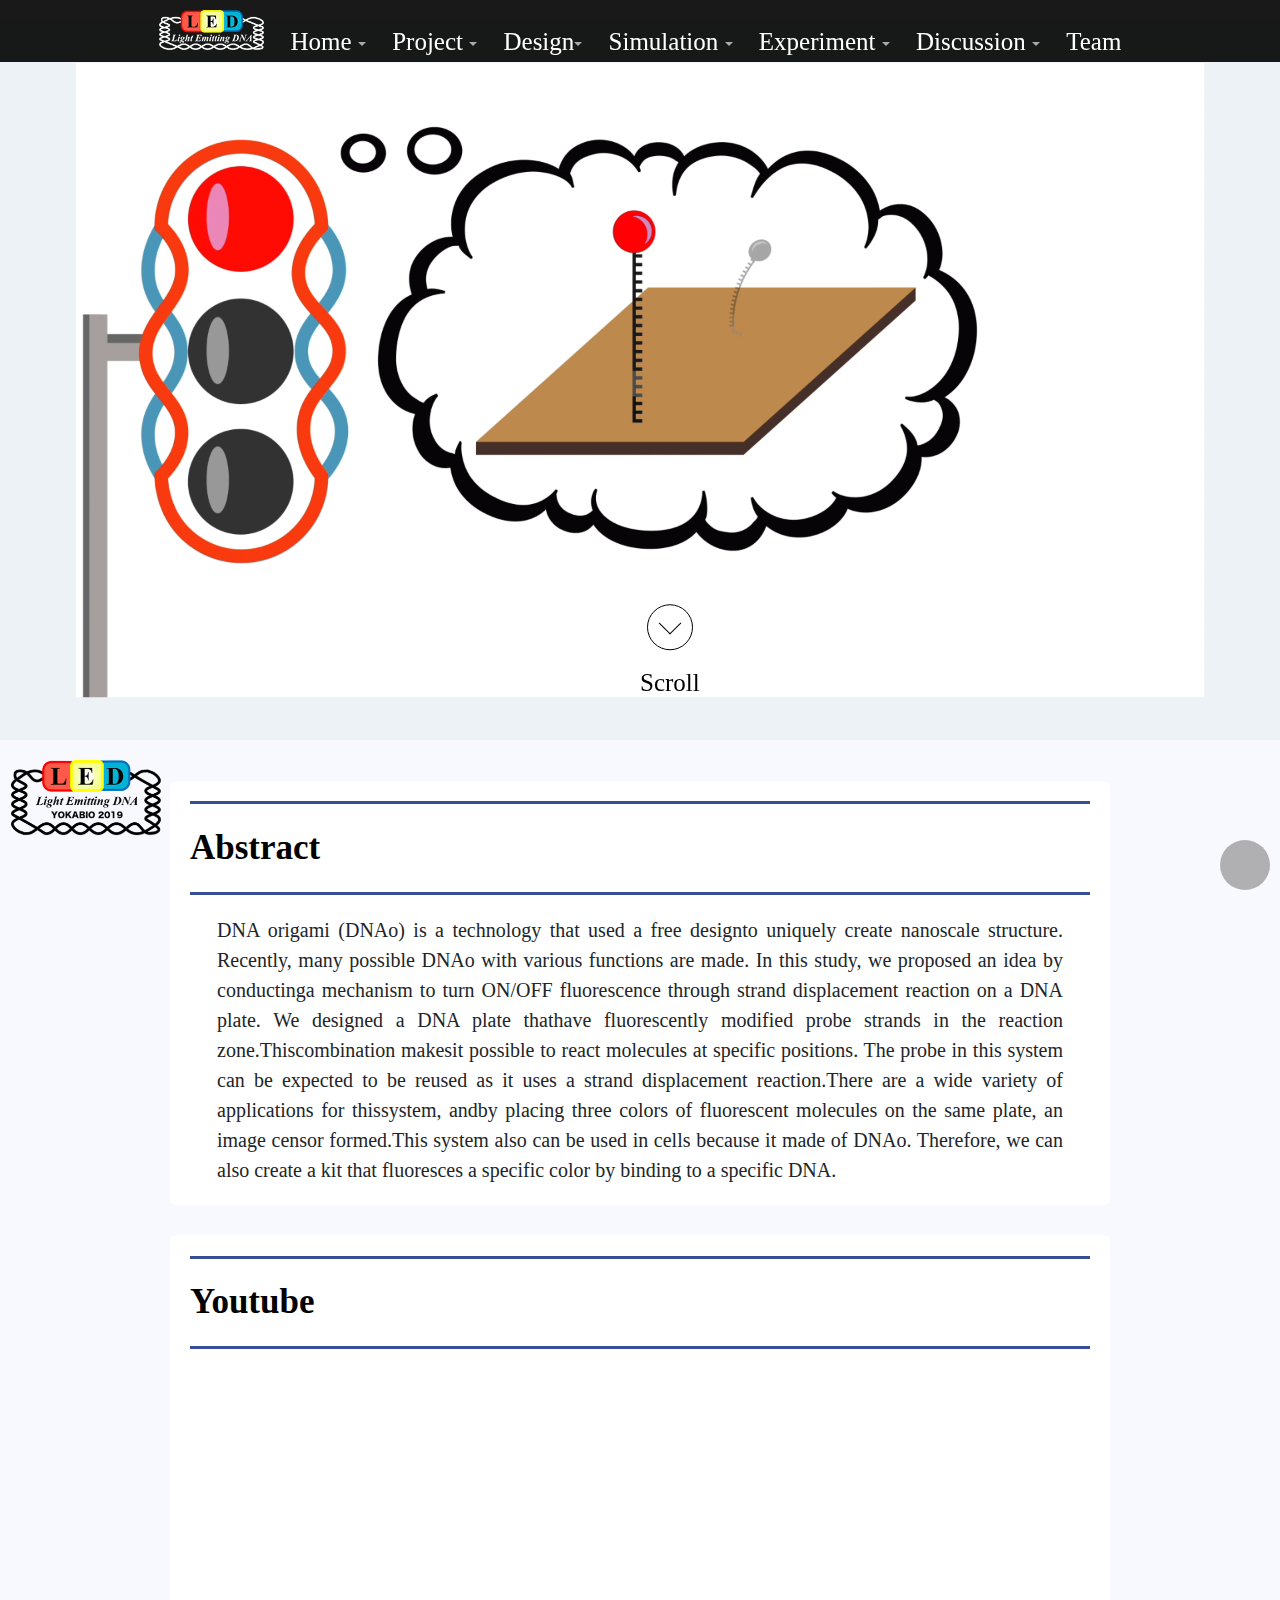
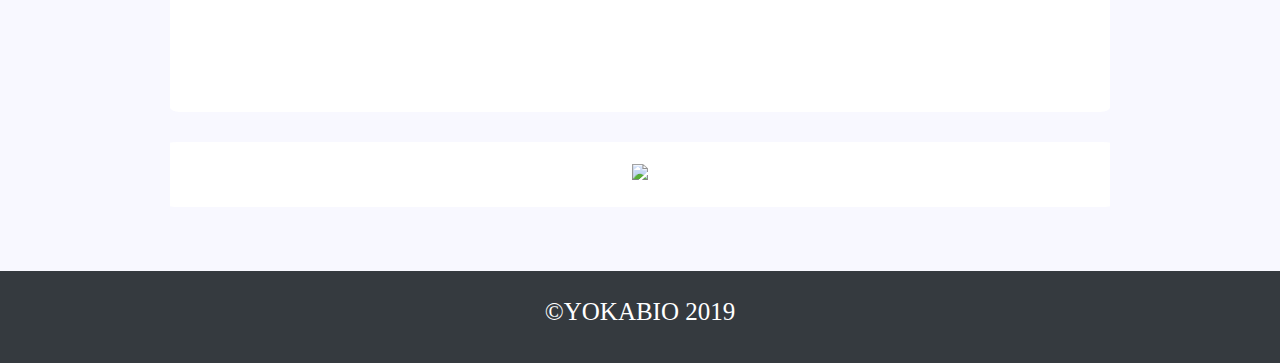
==== commit c46aa361: "Add files via upload" ====
--- a/index.html
+++ b/index.html
@@ -166,7 +166,7 @@
 		<div class="section1" id="YOUTUBE">
 			<h1>Youtube</h1>
 			<div class="space"></div>
-			<iframe width="560" height="315" src="https://www.youtube.com/embed/-O4PA_ul11g" frameborder="0" allow="accelerometer; autoplay; encrypted-media; gyroscope; picture-in-picture" allowfullscreen></iframe>
+			<iframe width="560" height="315" src="https://www.youtube.com/embed/KiOaqvqnDb8" frameborder="0" allow="accelerometer; autoplay; encrypted-media; gyroscope; picture-in-picture" allowfullscreen></iframe>
 		</div>
 						
 		<div class="space"></div>
--- a/Web/common.css
+++ b/Web/common.css
@@ -134,8 +134,13 @@
 	text-align: center;
 	font-size: 25px;
 	height: auto;
-	background: white;
 	position: relative;/*相対配置*/
+	
+	width: 100%;
+	
+	background-image: url("img/BI2.png");
+	background-attachment: fixed;
+	background-size: 100% 100%;
 }
 header p {
 	position: absolute;
@@ -153,17 +158,21 @@
 	width: 600px;
 }
 header video {
-	width: 100%;
+	width: 80%;
 	height: auto;
 	text-align: center;
-	font-wight: bold;
-	font-size 2em;
-	color: white;
-	font-size: 50px;
-	padding-top: auto;
-	background-color: #f8f8ff;/*背景色*/
-}
-
+	background-image: url("img/BI2.png");
+	background-attachment: fixed;
+	background-size: 100% 100%;
+}
+header img {
+	width: 80%;
+	height: auto;
+	text-align: center;
+	background-image: url("img/BI2.png");
+	background-attachment: fixed;
+	background-size: 100% 100%;
+}
 /*Experiment下のexperiment,simulationなどの項目を囲む*/
 nav {
 	text-align: center;
@@ -614,7 +623,7 @@
 	padding-left:0;
 	list-style-type:none;
 	/*border-top:1px solid #cccccc;*/
-	width: 150px;
+	width: 200px;
 
 	border-left: solid 2px blue;
 	font-size: 20px;
@@ -1050,6 +1059,13 @@
 	position:	absolute; /* 絶対位置指定 */
 }
 /*------------------------------------------------------------------------------------------------------------------------------------------------------------*/
+			
+@media screen and (max-width:1750px){
+	#navi{
+		width: 150px;
+	}
+}
+
 @media screen and (max-width:1260px){
 	#navitop{
 		width: 100px;
@@ -1062,9 +1078,6 @@
 		width: 100px;
 		font-size: 15px;
 	}
-	body {
-		background-image: url("img/BI2.png");
-	}
 }
 @media screen and (max-width:1185px){
 	#navitop{
@@ -1077,6 +1090,9 @@
 	#navi{
 		width: 85px;
 		font-size: 12px;
+	}
+	body {
+		background-image: url("img/BI2.png");
 	}
 }
 @media screen and (max-width:1080px){
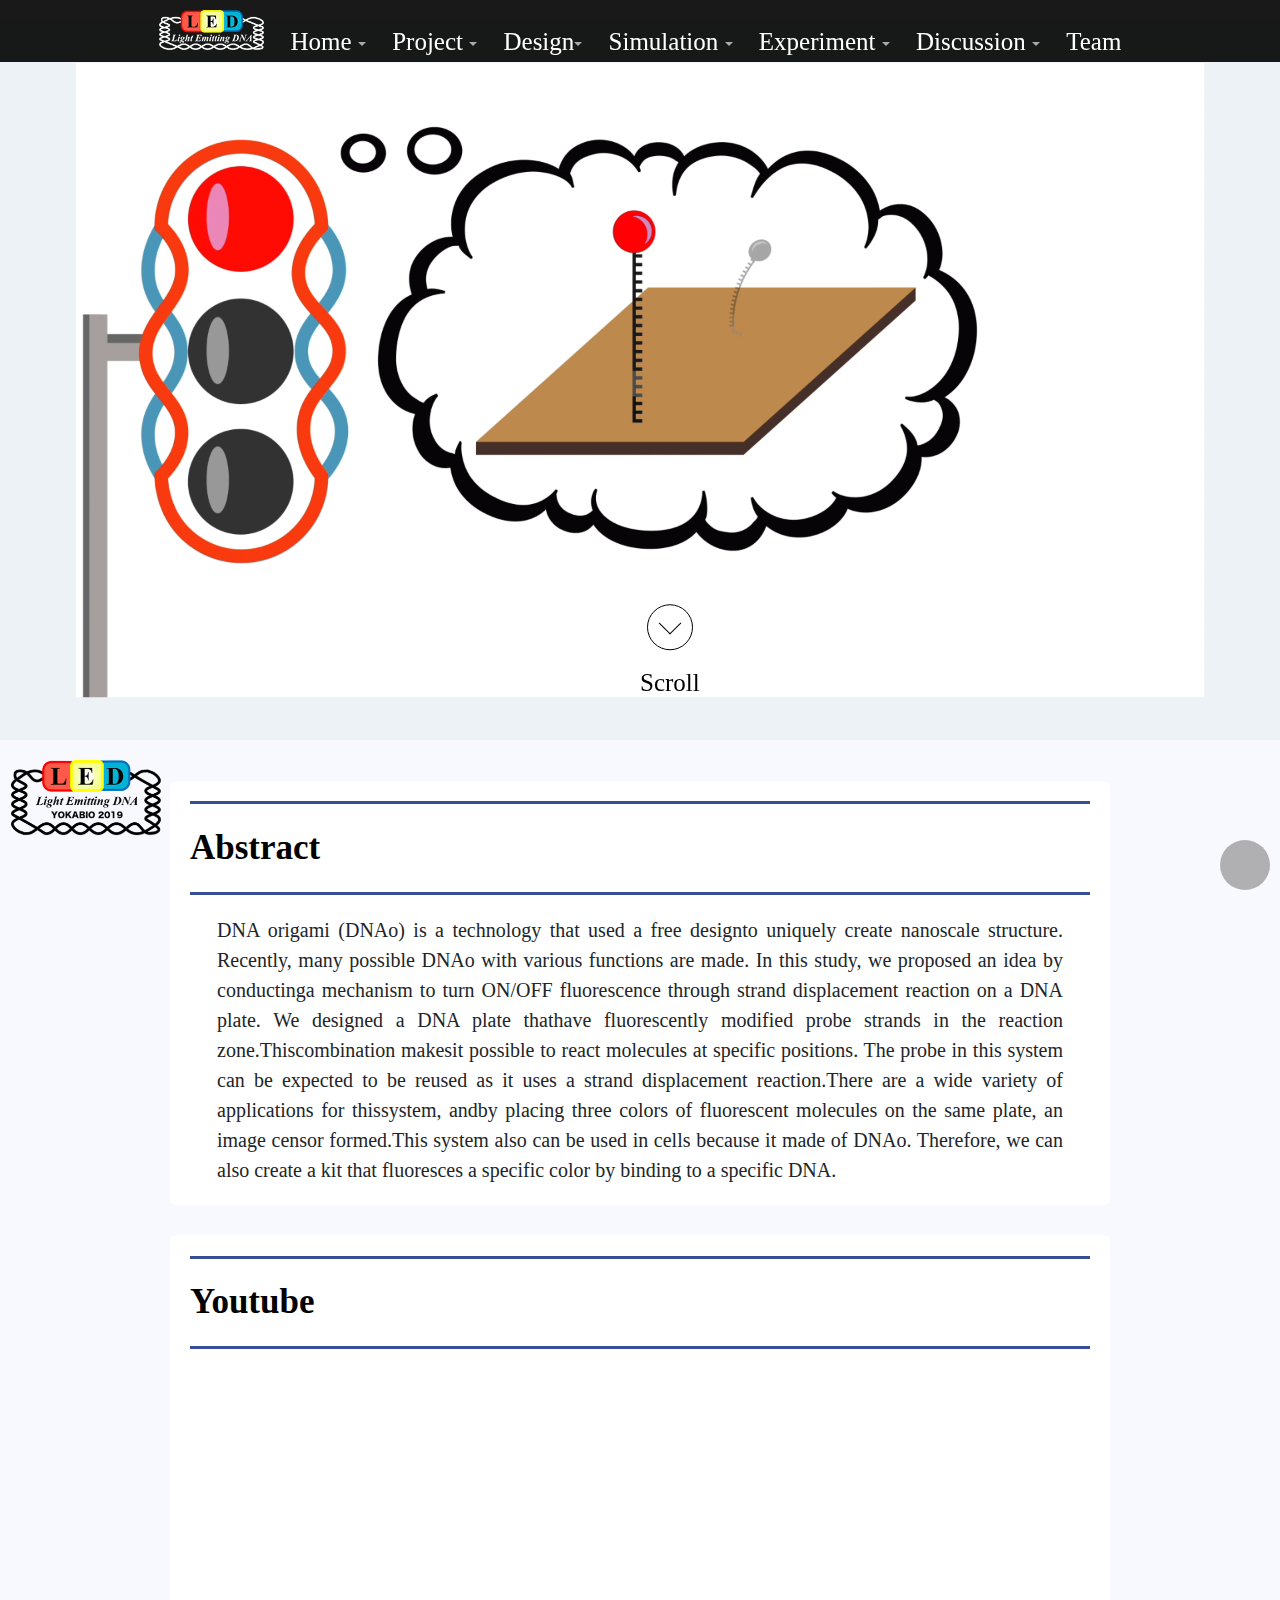
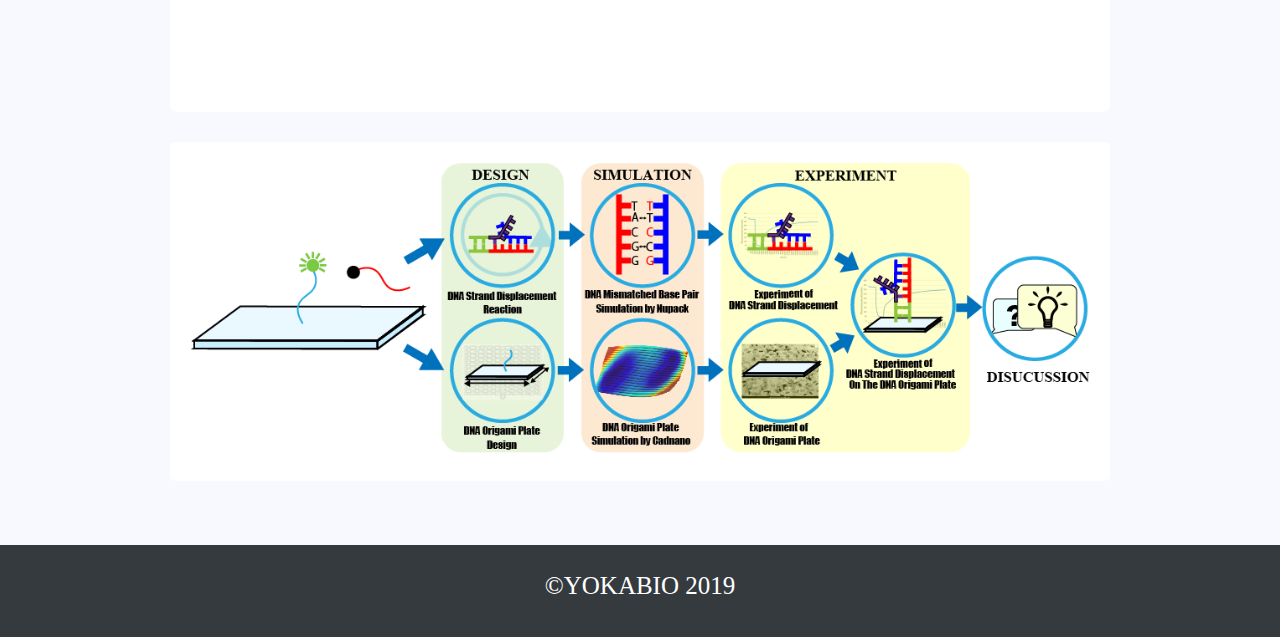
==== commit 422f1a34: "Add files via upload" ====
--- a/index.html
+++ b/index.html
@@ -172,7 +172,7 @@
 		<div class="space"></div>
 						
 		<div class="section1">
-			<img class="imageIn" src="../img/map.png" usemap="#image-map">
+			<img class="imageIn" src="Web/img/map.png" usemap="#image-map">
 			<map name="image-map">
 				<area shape="circle" coords="374,88,64" href="Web/Design/Design.html#DSD"/>
 				<area shape="circle" coords="540,88,62" href="Web/Simulation/Simulation.html#nupack"/>
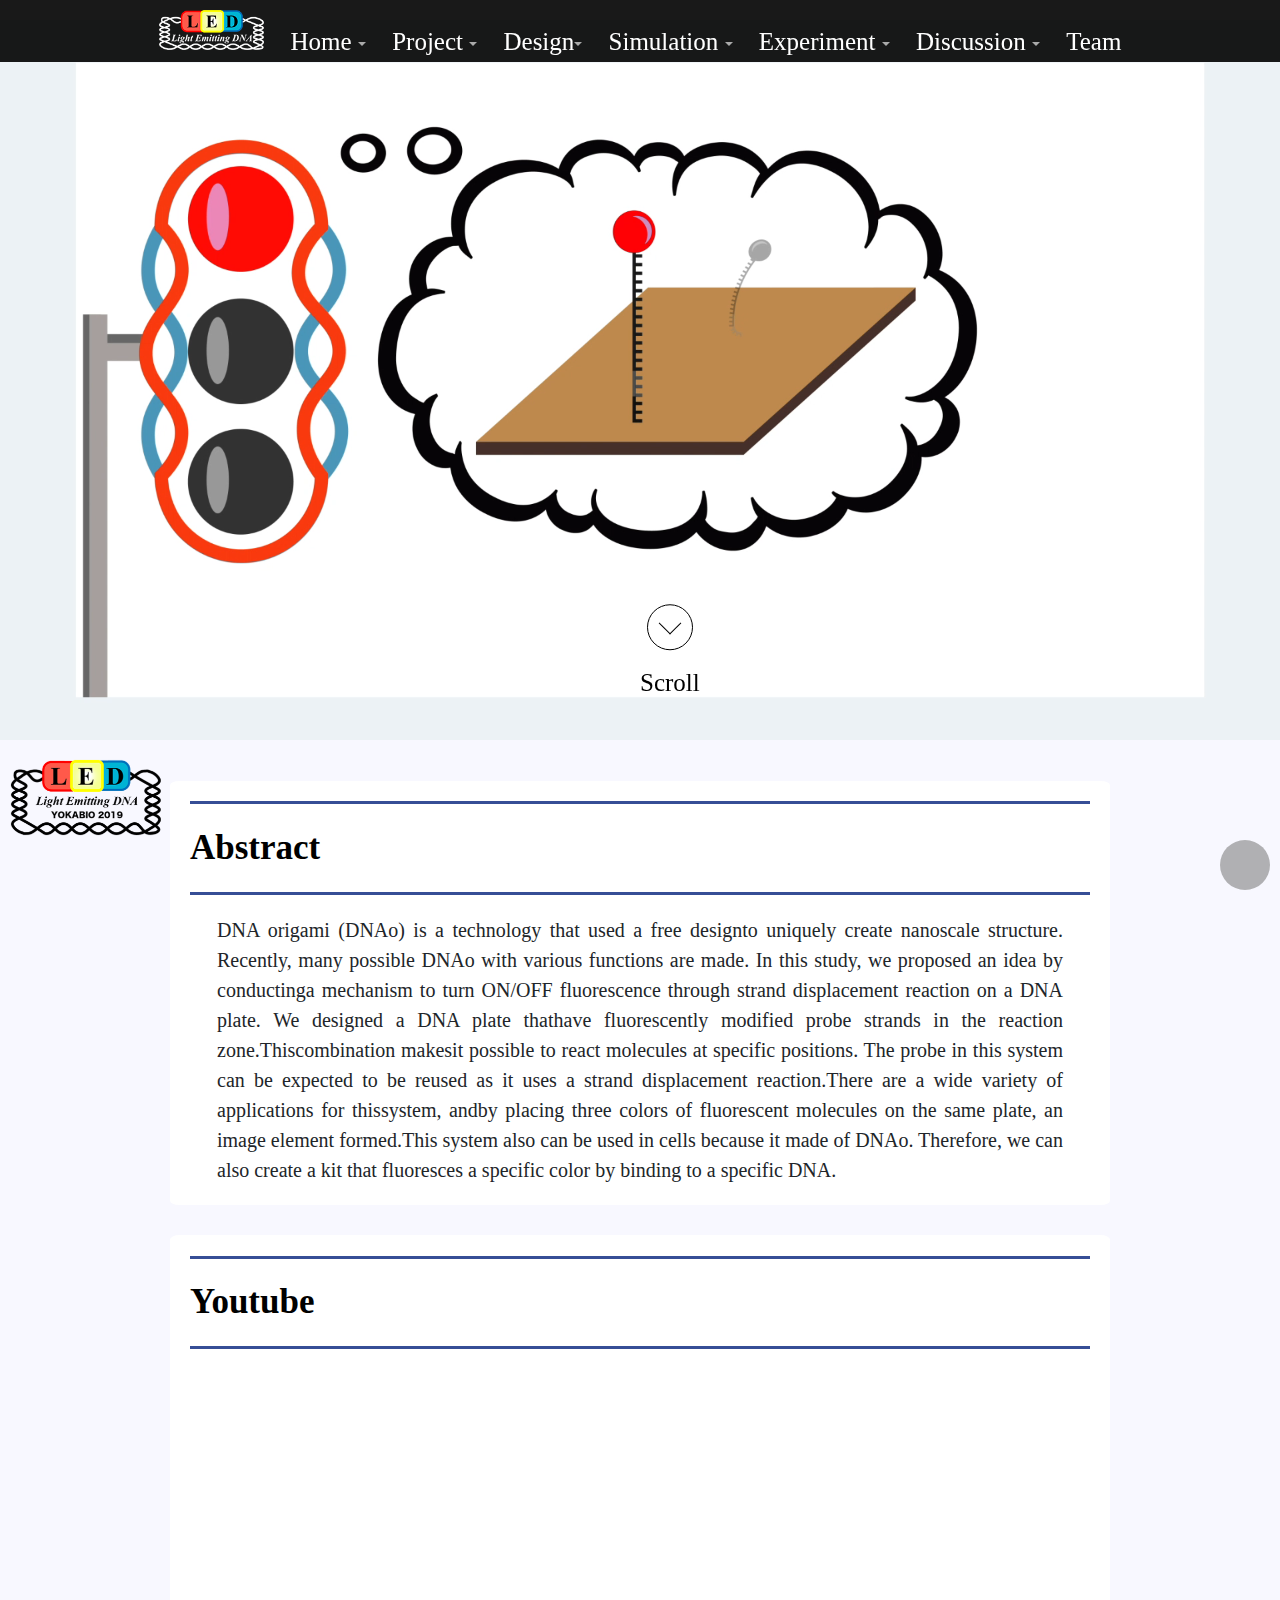
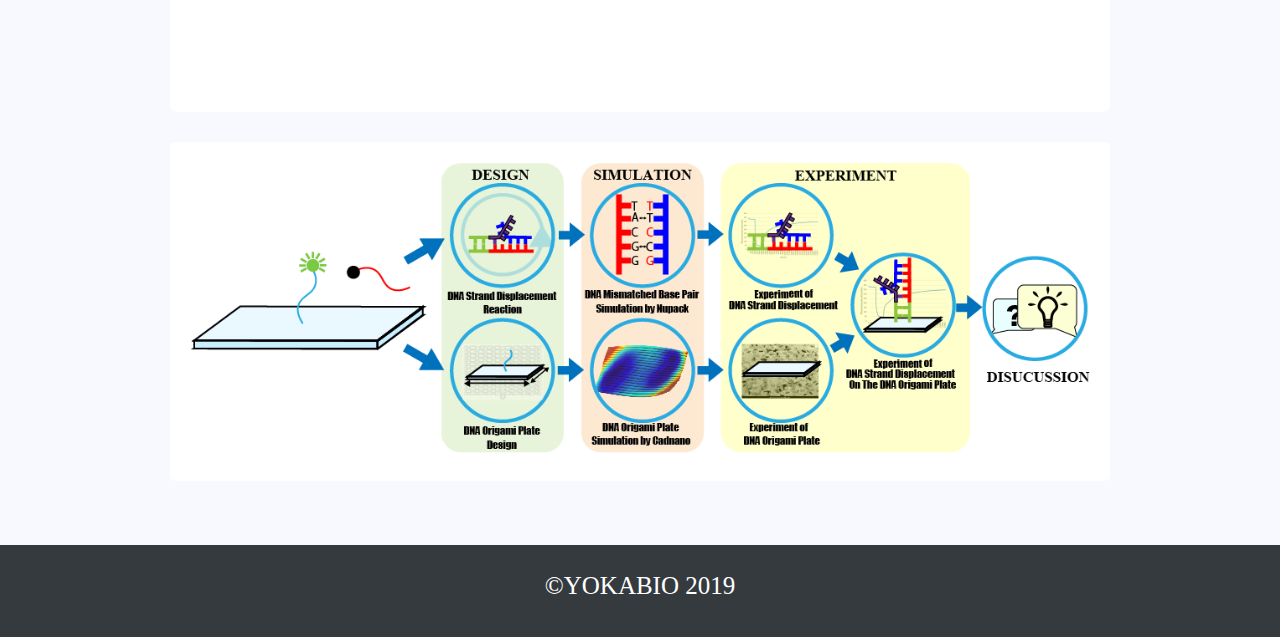
==== commit 37d4dc19: "Add files via upload" ====
--- a/index.html
+++ b/index.html
@@ -158,7 +158,7 @@
 		<div class="section1"  id="ABSTRACT">
 			<h1>Abstract</h1>
 			<div class="space"></div>
-			<p>DNA origami (DNAo) is a technology that used a free designto uniquely create nanoscale structure. Recently, many possible DNAo with various functions are made. In this study, we proposed an idea by conductinga mechanism to turn ON/OFF fluorescence through strand displacement  reaction  on  a  DNA  plate.  We  designed  a  DNA  plate  thathave  fluorescently modified  probe  strands  in  the  reaction  zone.Thiscombination  makesit  possible  to  react molecules at specific positions. The probe in this system can be expected to be reused as it uses a strand displacement reaction.There are a wide variety of applications for thissystem, andby placing three colors of fluorescent molecules on the same plate, an image censor formed.This system also can be used in cells because it made of DNAo. Therefore, we can also create a kit that fluoresces a specific color by binding to a specific DNA.</p>
+			<p>DNA origami (DNAo) is a technology that used a free designto uniquely create nanoscale structure. Recently, many possible DNAo with various functions are made. In this study, we proposed an idea by conductinga mechanism to turn ON/OFF fluorescence through strand displacement  reaction  on  a  DNA  plate.  We  designed  a  DNA  plate  thathave  fluorescently modified  probe  strands  in  the  reaction  zone.Thiscombination  makesit  possible  to  react molecules at specific positions. The probe in this system can be expected to be reused as it uses a strand displacement reaction.There are a wide variety of applications for thissystem, andby placing three colors of fluorescent molecules on the same plate, an image element formed.This system also can be used in cells because it made of DNAo. Therefore, we can also create a kit that fluoresces a specific color by binding to a specific DNA.</p>
 		</div>
 	
 		<div class="space"></div>
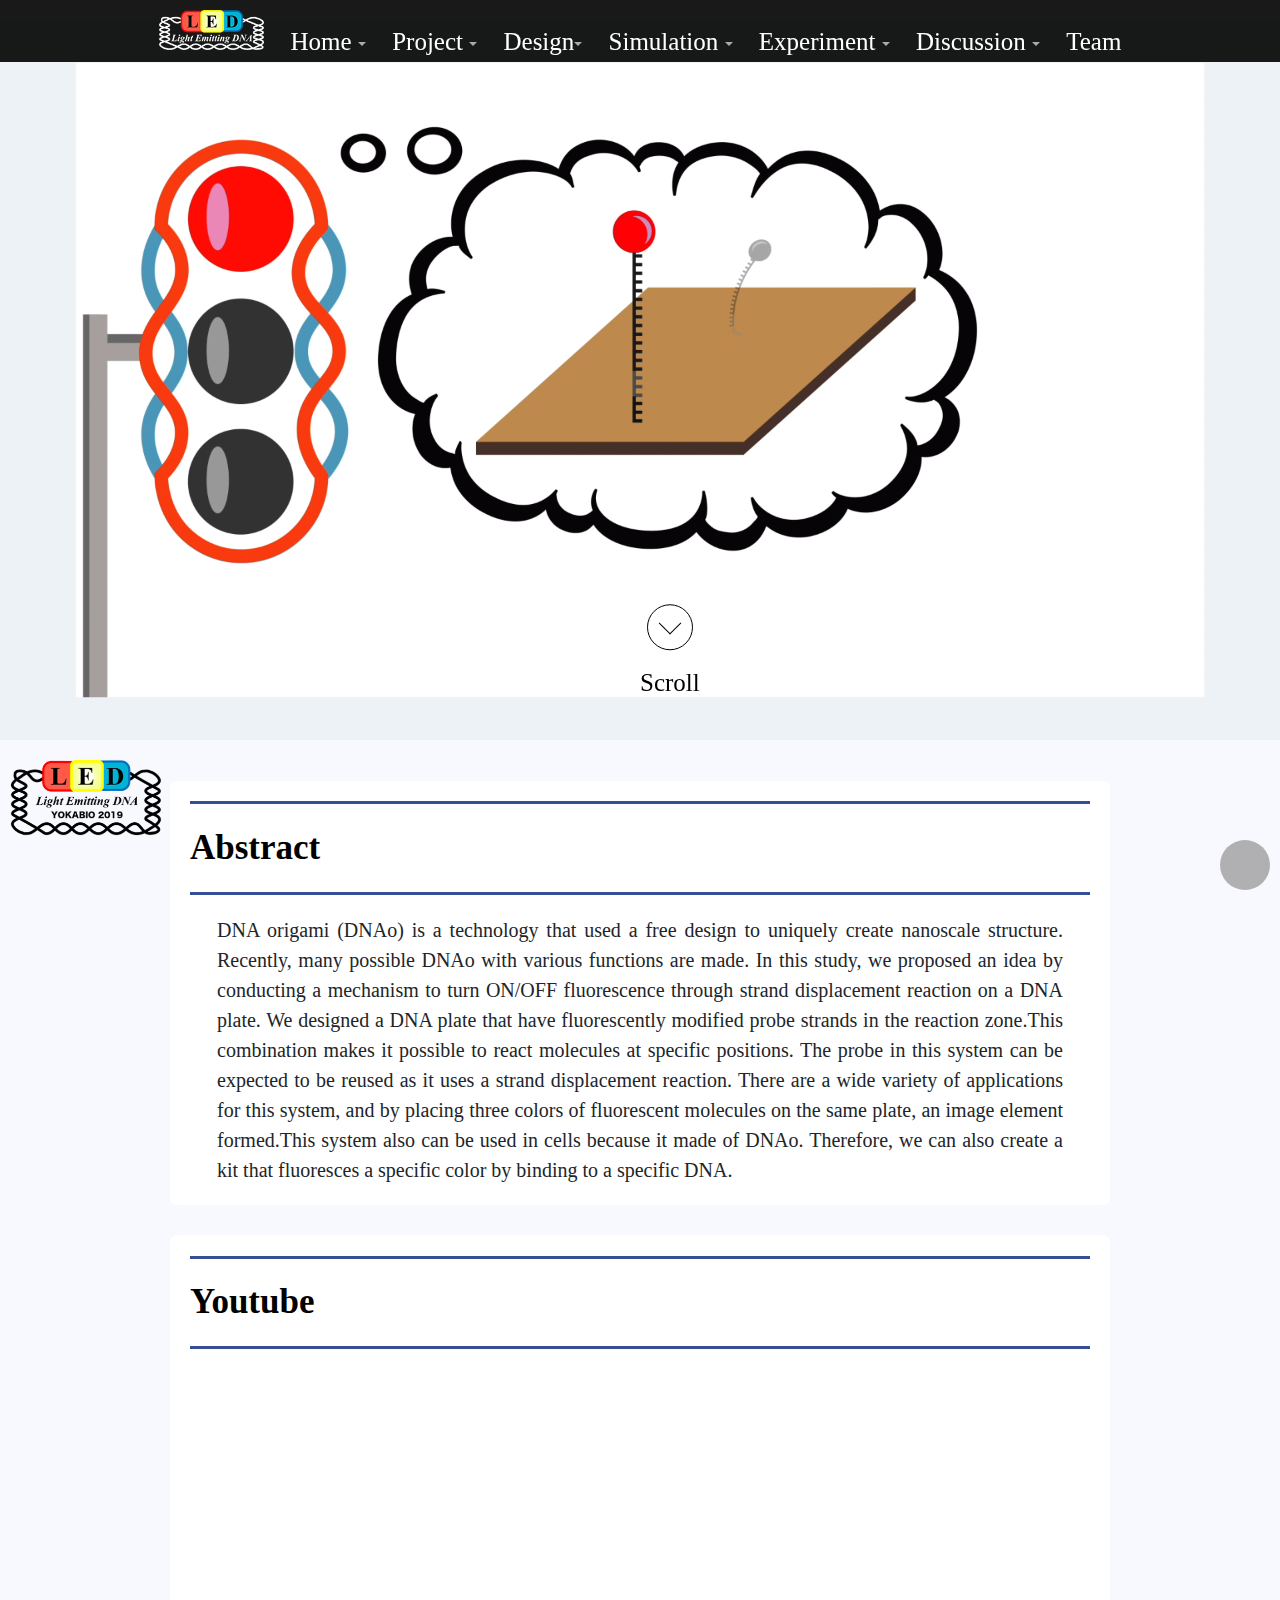
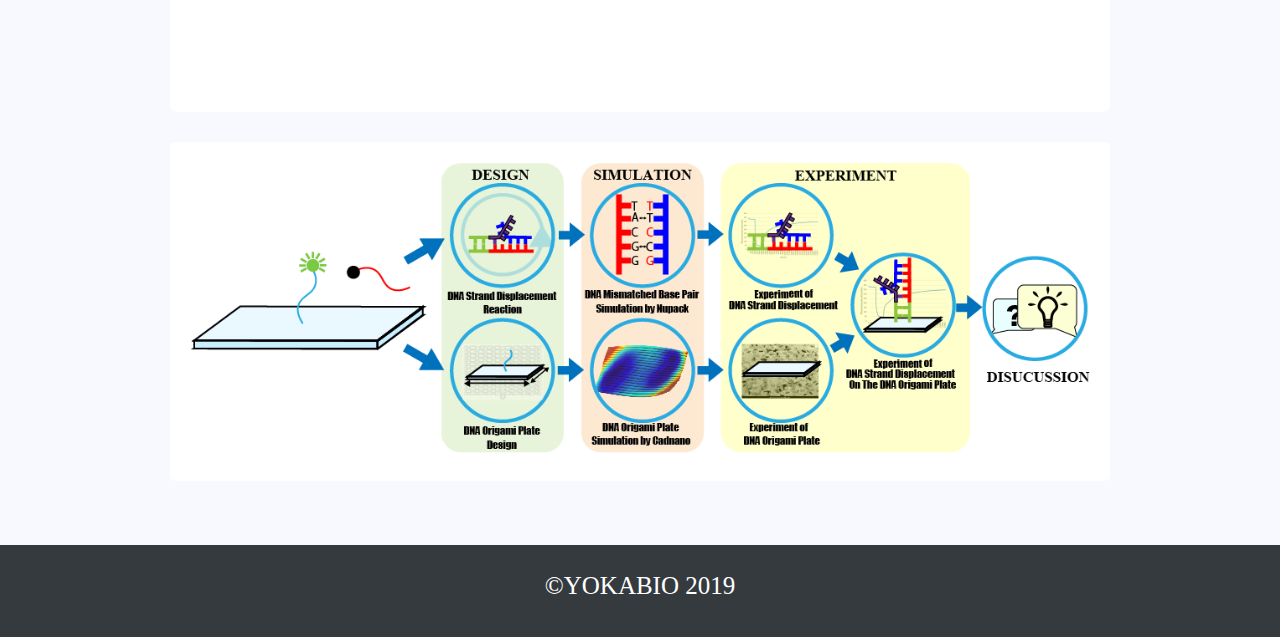
==== commit 1df052e0: "Add files via upload" ====
--- a/index.html
+++ b/index.html
@@ -108,9 +108,9 @@
 				<a href="Web/Experiment/Experiment.html">Experiment <span class="caret"></span></a>
 				<div>
 				<ul>
-					<li><a href="Web/Experiment/Experiment.html#DSDr">DSD</a></li>
-					<li><a href="Web/Experiment/Experiment.html#DNAo">DNAo</a></li>
-					<li><a href="Web/Experiment/Experiment.html#san">DSD on DNAo</a></li>
+					<li><a href="Web/Experiment/Experiment.html#DNAo">DNA origami</a></li>
+					<li><a href="Web/Experiment/Experiment.html#DSDr">DNA strand displacement reaction</a></li>
+					<li><a href="Web/Experiment/Experiment.html#san">DNA strand displacement reaction on the DNA origami</a></li>
 				</ul>
 				</div>
 			</li>
@@ -118,6 +118,8 @@
 				<a href="Web/Discussion/Discussion.html">Discussion <span class="caret"></span></a>
 				<div>
 				<ul>
+					<li><a href="Web/Discussion/Discussion.html#Summary">Summary</a></li>
+					<li><a href="Web/Discussion/Discussion.html#eva">Evaluate our method</a></li>
 					<li><a href="Web/Discussion/Discussion.html#Future">Future</a></li>
 					<li><a href="Web/Discussion/Discussion.html#ELSI">ELSI</a></li>
 				</ul>
@@ -158,7 +160,7 @@
 		<div class="section1"  id="ABSTRACT">
 			<h1>Abstract</h1>
 			<div class="space"></div>
-			<p>DNA origami (DNAo) is a technology that used a free designto uniquely create nanoscale structure. Recently, many possible DNAo with various functions are made. In this study, we proposed an idea by conductinga mechanism to turn ON/OFF fluorescence through strand displacement  reaction  on  a  DNA  plate.  We  designed  a  DNA  plate  thathave  fluorescently modified  probe  strands  in  the  reaction  zone.Thiscombination  makesit  possible  to  react molecules at specific positions. The probe in this system can be expected to be reused as it uses a strand displacement reaction.There are a wide variety of applications for thissystem, andby placing three colors of fluorescent molecules on the same plate, an image element formed.This system also can be used in cells because it made of DNAo. Therefore, we can also create a kit that fluoresces a specific color by binding to a specific DNA.</p>
+			<p>DNA origami (DNAo) is a technology that used a free design to uniquely create nanoscale structure. Recently, many possible DNAo with various functions are made. In this study, we proposed an idea by conducting a mechanism to turn ON/OFF fluorescence through strand displacement  reaction  on  a  DNA  plate.  We  designed  a  DNA  plate  that have  fluorescently modified  probe  strands  in  the  reaction  zone.This combination  makes it  possible  to  react molecules at specific positions. The probe in this system can be expected to be reused as it uses a strand displacement reaction. There are a wide variety of applications for this system, and by placing three colors of fluorescent molecules on the same plate, an image element formed.This system also can be used in cells because it made of DNAo. Therefore, we can also create a kit that fluoresces a specific color by binding to a specific DNA.</p>
 		</div>
 	
 		<div class="space"></div>
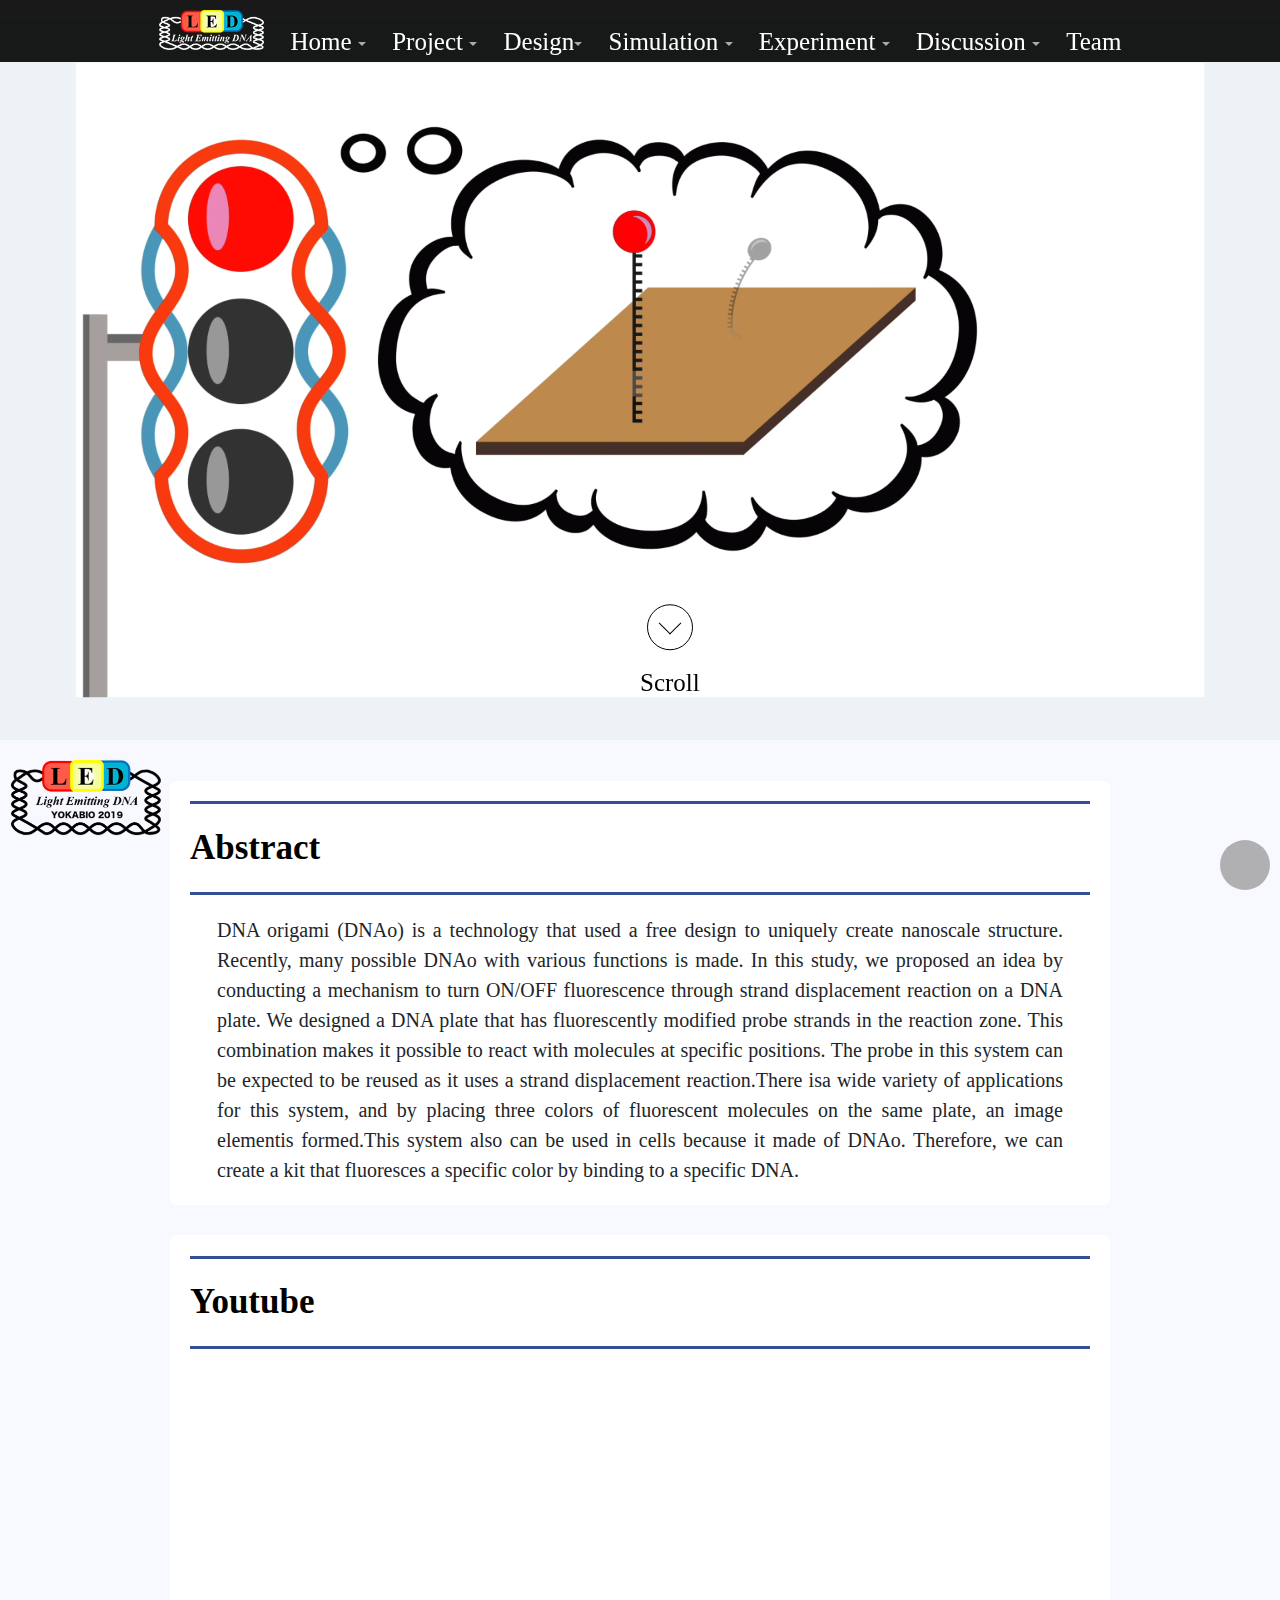
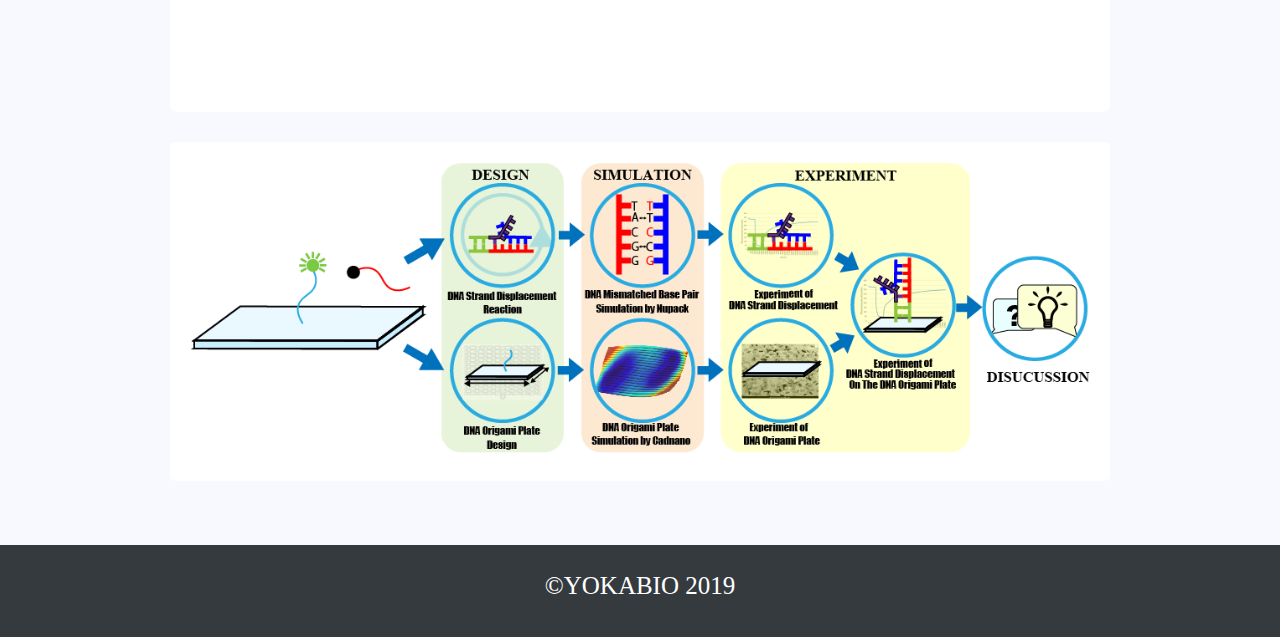
==== commit 644102bf: "Add files via upload" ====
--- a/index.html
+++ b/index.html
@@ -160,7 +160,7 @@
 		<div class="section1"  id="ABSTRACT">
 			<h1>Abstract</h1>
 			<div class="space"></div>
-			<p>DNA origami (DNAo) is a technology that used a free design to uniquely create nanoscale structure. Recently, many possible DNAo with various functions are made. In this study, we proposed an idea by conducting a mechanism to turn ON/OFF fluorescence through strand displacement  reaction  on  a  DNA  plate.  We  designed  a  DNA  plate  that have  fluorescently modified  probe  strands  in  the  reaction  zone.This combination  makes it  possible  to  react molecules at specific positions. The probe in this system can be expected to be reused as it uses a strand displacement reaction. There are a wide variety of applications for this system, and by placing three colors of fluorescent molecules on the same plate, an image element formed.This system also can be used in cells because it made of DNAo. Therefore, we can also create a kit that fluoresces a specific color by binding to a specific DNA.</p>
+			<p>DNA origami  (DNAo) is a technology that used a free design to uniquely create nanoscale structure.  Recently,  many  possible DNAo  with  various  functions is made.  In  this  study,  we proposed an idea by conducting a mechanism to turn ON/OFF fluorescence through strand displacement  reaction  on  a  DNA  plate.  We  designed  a  DNA  plate  that has fluorescently modified probe strands in the reaction zone. This combination makes it possible to react with molecules at specific positions. The probe in this system can be expected to be reused as it uses a strand displacement reaction.There isa wide variety of applications for this system, and by placing three colors of fluorescent molecules on the same plate, an image elementis formed.This system also can be used in cells because it made of DNAo. Therefore, we can create a kit that fluoresces a specific color by binding to a specific DNA.</p>
 		</div>
 	
 		<div class="space"></div>
